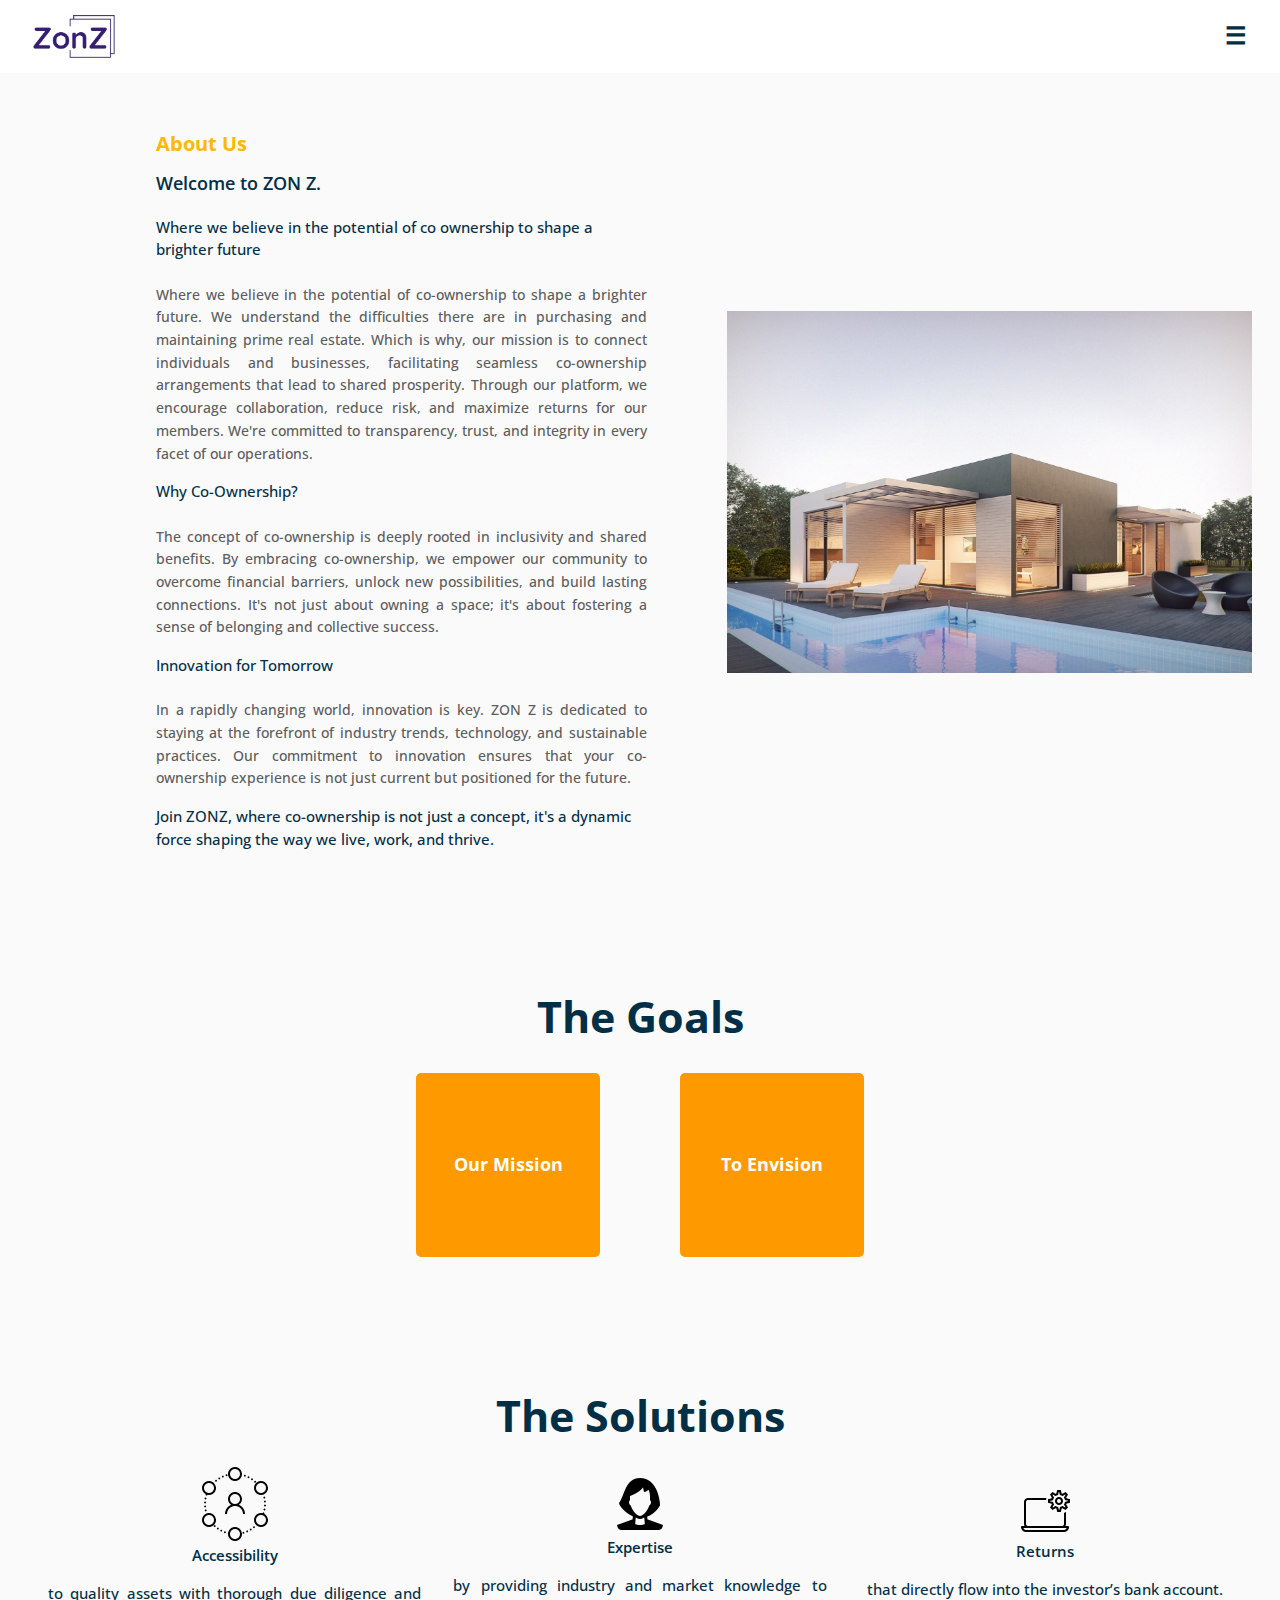
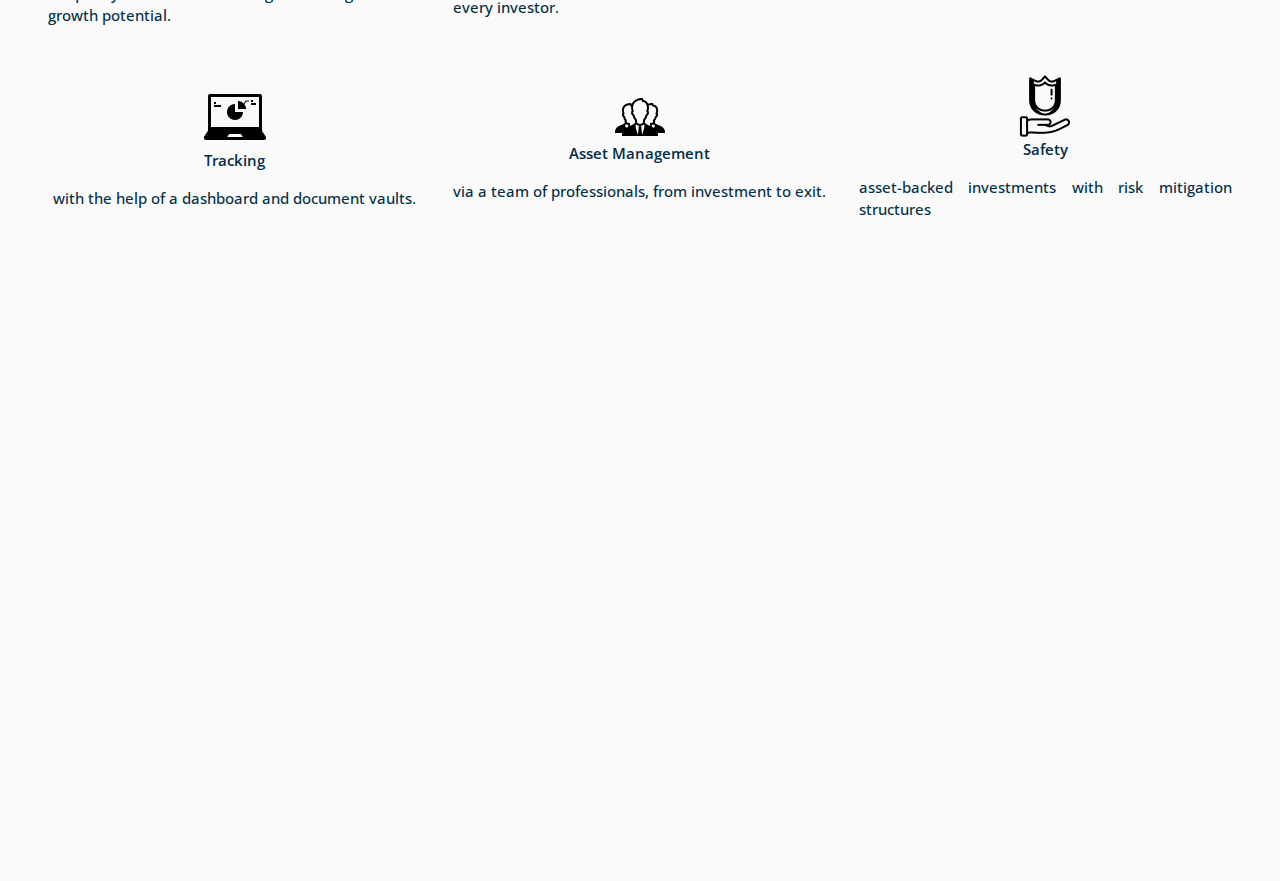
==== about.html @ 402e8672 "responsiveness of flip box  & solution done" ====
<!doctype html>
<html lang="en">

<head>
  <meta charset="UTF-8" />
  <meta name="viewport" content="width=device-width, initial-scale=1.0" />
  <title>Zonz</title>
  <link rel="preconnect" href="https://fonts.googleapis.com">
  <link rel="preconnect" href="https://fonts.gstatic.com" crossorigin>
  <link href="https://fonts.googleapis.com/css2?family=Open+Sans:wght@500;700&display=swap" rel="stylesheet">
  <link rel="stylesheet" href="node_modules/@glidejs/glide/dist/css/glide.core.min.css">
  <!-- <link rel="stylesheet" href="scss/style.scss"> -->
  <link rel="stylesheet" href="styles.css">
</head>

<body style="background-color: #fafafa;">
    <header id="site-header">
        <div class="columns" style="display: flex; justify-content: space-between;">
          <a href="index.html" class="logo-link">
            <img src="public/images/zonc_logo.png" class="logo-img" alt="logo" height="100">
          </a>
    
          <!-- Hamburger button -->
          <label for="nav-toggle" id="nav-toggle-label" style="text-align: end;margin-left: auto;"></label>
          <input type="checkbox" id="nav-toggle">
    
          <!-- Navigation menu -->
          <nav id="main-nav" style="margin: 0;" class="closed">
            <div class="width:100%">
              <ul>
                <li><a href="index.html">Home</a></li>
                <!-- <li><a href="#features">Why ZON Z</a></li> -->
                <li><a href="about.html">About Us</a></li>
                <!-- <li><a href="#process">Process</a></li> -->
                <li><a href="blog.html">Blogs</a></li>
                <!-- <li><a href="#faqs">FAQs</a></li> -->
                <li>
                    <a href="contact.html">
                    <button>
                      Contact Us
                    </button>
                  </a>
                </li>
              </ul>
            </div>
          </nav>
        </div>
      </header>

      <section>
      <div class="aboutpage_container">
        <div class="about_column about_column-left">
          <h6 class="about-heading">About Us</h6>
          <h2 class="about_subheading">Welcome to ZON Z.</h2>
          <h6>Where we believe in the potential of co ownership to shape a brighter future</h6><br />
          <p class="speciality">Where we believe in the potential of co-ownership to shape a brighter future. We
            understand the difficulties there are in purchasing and maintaining prime real estate. Which is why, our
            mission is to connect individuals and businesses, facilitating seamless co-ownership arrangements that
            lead to shared prosperity. Through our platform, we encourage collaboration, reduce risk, and maximize
            returns for our members. We're committed to transparency, trust, and integrity in every facet of our
            operations.</p>
            <h6>Why Co-Ownership?</h6><br />
          <p class="speciality">The concept of co-ownership is deeply rooted in inclusivity and shared benefits. 
            By embracing co-ownership, we empower our community to overcome financial barriers, unlock new possibilities,
             and build lasting connections. It's not just about owning a space; it's about fostering a sense of belonging 
             and collective success.</p>
            <h6>Innovation for Tomorrow</h6><br />
          <p class="speciality">In a rapidly changing world, innovation is key. ZON Z is dedicated to staying at the forefront 
            of industry trends, technology, and sustainable practices. Our commitment to innovation ensures that your co-ownership 
            experience is not just current but positioned for the future.</p>

          <h6>Join ZONZ, where co-ownership is not just a concept,
             it's a dynamic force shaping the way we live, work, and thrive.<h6>
          
        </div>
        <div class="about_column about_column-right about_section-image">
          <img src="public/images/about_img.png" loading="lazy" alt="why choose us">
        </div>
      </div>

      <section class="aboutflipbox">
        <h1 style="text-align: center;"> The Goals </h1>
        <div class="flipboxes">
          <div class="box" >
            <div class="box-content">
              <div class="box-front">
                <h6>Our Mission</h6>
              </div>
              <div class="box-back">
                <img src="/public/images/mission.png">
                <p style="color: white;"> Is to make co-ownership available to everyone.</p>
              </div>
            </div>
          </div>
          <div class="box">
            <div class="box-content">
              <div class="box-front">
                <h6> To Envision</h6>
              </div>
              <div class="box-back">
                <img src="/public/images/vision.png">
                <p style="color: white;">A future of shared prosperity through co-ownership.</p>
              </div>
            </div>
          </div>
        </div>
      </section>

    </section>
      
    <!-- <section class="flexsection" >
      <h1 style="text-align: center;">The Goals</h1>
        <div style="display: flex; justify-content: center; align-items: center">

            <div class="flip-box" style="flex: 1; margin-right: 2rem; justify-content: center; align-items: center">
              <div class="flip-box-inner">
                  <div class="flip-box-front">
                      Our Mission
                  </div>
                  <div class="flip-box-back">
                    <img src="/public/images/mission.png">
                      Is to make co-ownership available to everyone.
                  </div>
              </div>
          </div>

          <div class="flip-box" style="flex: 1;margin-left: 2rem;">
            <div class="flip-box-inner">
                <div class="flip-box-front">
                    To Envision
                </div>
                <div class="flip-box-back">
                  <img src="/public/images/vision.png">
                  A future of shared prosperity through co-ownership.
                </div>
            </div>
          </div>
      </div>
    </section> -->
    <!-- <section class="aboutflipbox">
      <h1 style="text-align: center;"> The Goals </h1>
      <div class="flipboxes">
        <div class="box" style="margin-right: 2rem;">
          <div class="box-content">
            <div class="box-front">
              <h6>Our Mission</h6>
            </div>
            <div class="box-back">
              <img src="/public/images/mission.png">
              <p style="color: white;"> Is to make co-ownership available to everyone.</p>
            </div>
          </div>
        </div>
        <div class="box" style="margin-left: 2rem;">
          <div class="box-content">
            <div class="box-front">
              <h6> To Envision</h6>
            </div>
            <div class="box-back">
              <img src="/public/images/vision.png">
              <p style="color: white;">A future of shared prosperity through co-ownership.</p>
            </div>
          </div>
        </div>
      </div>
    </section> -->
    
      <section class="aboutgrid">
        <h1>The Solutions</h1>
        <div class="aboutgridcontainer">
            <div class="aboutgridblock">
                <img src="/public/images/Accessibility.png" class="image-item">
                <p style="font-weight: 600; ">Accessibility</p>
                <p>to quality assets with thorough due diligence and growth potential.</p>
            </div>
            <div class="aboutgridblock">
                <img src="/public/images/Expertise.png" class="image-item">
                <p style="font-weight: 600; ">Expertise</p>
                <p>by providing industry and market knowledge to every investor.</p>
            </div>
            <div class="aboutgridblock">
                <img src="/public/images/Returns.png" class="image-item">
                <p style="font-weight: 600;">Returns</p>
                <p>that directly flow into the investor’s bank account.</p>
            </div>
        </div>
    
        <div class="aboutgridcontainer">
            <div class="aboutgridblock">
                <img src="/public/images/Tracking.png" class="image-item">
                <p style="font-weight: 600;">Tracking</p>
                <p>with the help of a dashboard and document vaults.</p>
            </div>
            <div class="aboutgridblock">
                <img src="/public/images/Asset Management.png" class="image-item">
                <p style="font-weight: 600; ">Asset Management</p>
                <p>via a team of professionals, from investment to exit.</p>
            </div>
            <div class="aboutgridblock">
                <img src="/public/images/Safety.png" class="image-item">
                <p style="font-weight: 600; ">Safety</p>
                <p>asset-backed investments with risk mitigation structures</p>
            </div>
        </div>
    </section>

    <!-- <section class="flexsection" >
      <div class="flex_container"style="display: flex;">
    
        <div class="flip-box" style="flex: 1;">
          <div class="flip-box-inner">
            <div class="flip-box-front" style="font-weight: bold;"> 
              <h1 style="text-align: center; color: white;">Our Mission</h1>
            </div>
            <div class="flip-box-back" style="padding: 1rem;  margin-top: 0.5rem;"> 
              <img src="/public/images/mission.png" style="max-width: 100%; height: auto; margin-bottom: 0.5rem;"> 
             <p style="font-size: medium; font-weight: bold; color: white;"> Is to make co-ownership available to everyone.</p>
            </div>
          </div>
        </div>
    
        <div class="flip-box" style="flex: 1; ">
          <div class="flip-box-inner">
            <div class="flip-box-front" style="font-weight: bold;"> 
              <h1 style="text-align: center;color: white;">To Envision</h1>
            </div>
            <div class="flip-box-back" style="padding: 1rem; margin-top: 0.5rem;"> 
              <img src="/public/images/vision.png" style="max-width: 100%; height: auto; margin-bottom: 0.5rem;">
              <p style="font-size: medium; font-weight: bold;color: white;">A future of shared prosperity through co-ownership.</p>
            </div>
          </div>
        </div>
      </div>
    </section>
  -->
    
    
  
      <footer style="padding-top:15rem;" class="footersection">
        <div class="container">
          <div class="row">
            <div class="" style="display: flex;flex-direction: column;align-items: center; margin-bottom: 2rem;">
              <img src="public/images/logo_footer.png" loading="lazy" height="40" alt="linkedin-icon">
              <p style="text-align: center;font-size: medium;" class="copyright ">We share thoughts on design, tools, and
                productivity. If you don't want to
                miss them, subscribe to our newsletter on Substack.</p>
            </div>
            <div style="width: 100%;text-align: -webkit-center;">
              <button class="follow_substack">
                <img src="public/images/substack.svg.png" loading="lazy" height="20" alt="linkedin-icon"
                  style="margin-right: 1rem;">
                Follow on Substack
              </button>
            </div>
    
            <div class="col item social">
              <nav class="social-icons">
                <ul>
                  <li>
                    <a href="#">
                      <img src="public/images/Link.png" loading="lazy" height="32" alt="linkedin-icon">
                    </a>
                  </li>
                  <li>
                    <a href="#">
                      <img src="public/images/instagram.png" loading="lazy" height="32" alt="facebook-icon">
                    </a>
                  </li>
                  <li>
                    <a href="#">
                      <img src="public/images/linkedin.png" loading="lazy" height="32" alt="instagram-icon">
                    </a>
                  </li>
                  <li>
                    <a href="#">
                      <img src="public/images/facebook.png" loading="lazy" height="32" alt="instagram-icon">
                    </a>
                  </li>
                </ul>
              </nav>
            </div>
            <div class="container">
              <ul class="foote_bottom_ul_amrc">
                <li><a href="index.html">Home</a></li>
                <!-- <li><a href="index.html">Why ZONZ</a></li> -->
                <li><a href="about.html">About Us</a></li>
                <!-- <li><a href="index.html">Process</a></li> -->
                <li><a href="blog.html">Blogs</a></li>
                <!-- <li><a href="index.html">FAQs</a></li> -->
                <li><a href="contact.html">Contact Us</a></li>
              </ul>
            </div>
          </div>
          <p class="copyright">© 2022 – 2023 Anron. Built with <span class="text-center"
              style="color: white;font-weight: bold;"> ZonZ.</span> All rights reserved.</p>
        </div>
      </footer>
      <script>

        document.addEventListener('DOMContentLoaded', function () {
            const aboutpageContainer = document.querySelector('.aboutpage_container');
            aboutpageContainer.classList.add('show');
        });

        // <----for flip boxes---->
    //       document.addEventListener('DOMContentLoaded', function () {
    //         const aboutpageContainer = document.querySelector('.aboutpage_container');
    //         aboutpageContainer.classList.add('show');

    //         const flexsection = document.querySelector('.flexsection');

    //         window.addEventListener('scroll', function () {
    //           if (isElementInViewport(flexsection) && !flexsection.classList.contains('animate')) {
    //             flexsection.classList.add('animate');
    //           }
    //         });

    //         function isElementInViewport(element) {
    //           const rect = element.getBoundingClientRect();
    //           return rect.top <= window.innerHeight / 2;
    //         }
    //       });

    //       // <-----for footer------>
    //         const footersection = document.querySelector('.footersection');
    //   window.addEventListener('scroll', function () {
    //     if (isElementInViewport(footersection) && !footersection.classList.contains('animate')) {
    //       footersection.classList.add('animate');
    //     }
    //   });

    //   function isElementInViewport(element) {
    //     const rect = element.getBoundingClientRect();
    //     return rect.top <= window.innerHeight / 2;
    //   }
    // });


  //   document.addEventListener('DOMContentLoaded', function () {
  //   const aboutpageContainer = document.querySelector('.aboutpage_container');
  //   aboutpageContainer.classList.add('show');

  //   const flexsection = document.querySelector('.flexsection');
  //   const footerSection = document.querySelector('.footersection');

  //   window.addEventListener('scroll', function () {
  //     if (isElementInViewport(flexsection) && !flexsection.classList.contains('animate')) {
  //       flexsection.classList.add('animate');
  //     }

  //     if (isElementInViewport(footerSection) && !footerSection.classList.contains('animate')) {
  //       footerSection.classList.add('animate');
  //     }
  //   });

  //   function isElementInViewport(element) {
  //     const rect = element.getBoundingClientRect();
  //     return rect.top <= window.innerHeight / 2;
  //   }
  // });

  document.addEventListener('DOMContentLoaded', function () {
  const footerSection = document.querySelector('.footersection');

  if (footerSection) {
    footerSection.classList.add('show');

    window.addEventListener('scroll', function () {
      if (isElementInViewport(footerSection) && !footerSection.classList.contains('animate')) {
        footerSection.classList.add('animate');
      }
    });

    function isElementInViewport(element) {
      const rect = element.getBoundingClientRect();
      return rect.top <= window.innerHeight / 2;
    }
  }
});

      </script>
    </body>
  </html>
---- styles.css ----
@charset "UTF-8";

:root {
  --clr-primary: hsl(192, 70%, 43%);
  --clr-secondary: hsl(200, 95%, 14%);
  --clr-neutral: hsl(0, 0%, 80%);
  --clr-white: hsl(0, 100%, 100%);
  --clr-black: hsl(0, 100%, 0%);
  --clr-text: var(--clr-secondary);
  --clr-success: hsl(138, 76%, 30%);
  --clr-warning: hsl(43, 100%, 51%);
  --clr-whatsapp: hsl(122, 100%, 30%);
  --box-shadow-base: 0px 0px 13px -6px rgba(0, 0, 0, 0.5);
  --box-shadow-card: 0 4px 12px rgba(0, 0, 0, .08);
  --ff-base: "Open Sans", sans-serif;
  --ff-heading: var(--ff-base);
  --fs-300: clamp(0.83rem, 0.80rem + 0.17vw, 1.00rem);
  --fs-400: clamp(1.00rem, 0.95rem + 0.25vw, 1.25rem);
  --fs-500: clamp(1.20rem, 1.13rem + 0.36vw, 1.56rem);
  --fs-600: clamp(1.44rem, 1.34rem + 0.51vw, 1.95rem);
  --fs-700: clamp(1.73rem, 1.59rem + 0.71vw, 2.44rem);
  --fs-800: clamp(2.07rem, 1.88rem + 0.98vw, 3.05rem);
  --fs-900: clamp(2.49rem, 2.22rem + 1.33vw, 3.82rem);
  --max-container-width: 80rem;
  --max-paragraph-width: 70rem;
  --max-form-width: 60rem;
  --header-height: clamp(60px, 60px + 1vw, 90px);
  --spacing-base: var(--fs-300);
  --padding-base: var(--spacing-base);
  --margin-base: var(--spacing-base);
  --border-radius-base: 5px;
  --header-logoheight: clamp(30px, 30px + 1vw, 90px);
}

/* Use border box for all elements */
*,
*::before,
*::after {
  box-sizing: border-box;
}

/* Remove all margins and padding */
* {
  margin: 0;
  padding: 0;
  font: inherit;
}

/* Set scroll behaviour to smooth */
html {
  scroll-behavior: smooth;
}

/* Set a minimal body height */
body {
  min-height: 100vh;
  min-height: 100dvh;
  scroll-behavior: smooth;
  text-rendering: optimizeSpeed;
}

/* Set all images and pictures and video and make them block */
img,
picture,
svg,
video {
  display: block;
  max-width: 100%;
}

nav>ul,
nav>ol {
  list-style-type: none;
}

a[role=button] {
  text-decoration: none;
}

textarea {
  resize: vertical;
}

button:not(:disabled),
input[type=button]:not(:disabled),
input[type=submit]:not(:disabled),
input[type=reset]:not(:disabled),
*[role=button] {
  cursor: pointer;
}

input[type=checkbox]:not(:disabled) {
  width: 15px;
  height: 15px;
}

/* Reduce animation for who set such setting in their browsers */
@media (prefers-reduced-motion: reduce) {
  * {
    animation-duration: 0.01ms !important;
    animation-iteration-count: 1 !important;
    transition-duration: 0.01ms !important;
    scroll-behavior: auto !important;
  }
}

.columns {
  display: flex;
  flex-direction: column;
  flex-wrap: wrap;
  justify-content: flex-start;
  align-items: center;
  margin-inline: auto;
  max-width: var(--max-container-width);
  text-align: left;
}

.bold-list-item {
  font-weight: bold;
}

.form_terms {
  width: 100% !important;
  max-width: 100% !important;
  /* font-size: 14px; */
}

.section-content {
  max-width: 80rem;
}

@media (min-width: 20rem) {
  .columns {
    flex-direction: row;
    justify-content: center;
  }

}

@media (min-width: 40rem) {
  .columns {
    padding-inline: var(--fs-400);
  }

}

section {
  padding: var(--fs-400);
  margin-top: var(--margin-base);
}

@media (min-width: 60rem) {
  section {
    padding-inline: var(--fs-600);
    padding-block: var(--fs-700);
  }

}

.one-two-thirds>*,
.one-three-fourths>*,
.two-one-thirds>*,
.equal-widths>* {
  flex-basis: 100%;
}

@media (min-width: 40rem) {
  .equal-widths>* {
    flex-grow: 1;
    flex-shrink: 1;
    flex-basis: 0;
  }
}



@media (min-width: 40rem) {
  .one-three-fourths>* {
    flex-basis: 25%;
  }

  .one-three-fourths>*+* {
    flex-basis: 75%;
  }

  .two-one-thirds>* {
    flex-basis: 66.6666666667%;
  }

  .two-one-thirds>*+* {
    flex-basis: 33.3333333333%;
  }

  .one-two-thirds>* {
    flex-basis: 33.3333333333%;
  }

  .one-two-thirds>*+* {
    flex-basis: 66.6666666667%;
  }
}

.grid-span-col-2 {
  grid-column: span 1;
}

@media (min-width: 40rem) {
  .grid-span-col-2 {
    grid-column: span 2;
  }
}

@media (min-width: 60rem) {
  .fullheight-section {
    min-height: 100vh;
    display: flex;
    justify-content: center;
    align-items: center;
    flex-direction: column;
  }
}

body {
  -webkit-font-smoothing: antialiased;
  -moz-osx-font-smoothing: grayscale;
  text-rendering: optimizeLegibility;
  font-size: var(--fs-300);
  line-height: var(--fs-500);
  font-family: var(--ff-base);
  color: var(--clr-text);
  letter-spacing: var(--ls-font-base);
  font-weight: 500;
}

@media (min-width: 40rem) {
  body {
    font-weight: 500;
  }
}

p,
h2 {
  margin-bottom: var(--margin-base);
}

h1 {
  font-size: var(--fs-800);
  line-height: calc(1.9 * var(--fs-700));
  font-weight: 700;
  margin-block: var(--margin-base);
}

h2 {
  font-size: var(--fs-600);
  line-height: var(--fs-700);
  font-weight: 600;
  letter-spacing: calc(2 * var(--ls-font-base));
}

p {
  max-width: var(--max-paragraph-width);
  text-align: justify;
  margin-inline: auto;
}

.small {
  font-size: calc(0.92 * var(--fs-300));
  text-align: justify;
  font-weight: 500;
}

form {
  display: grid;
  max-width: var(--max-form-width);
  margin-block: var(--margin-base);
  gap: var(--spacing-base);
}

@media (min-width: 60rem) {
  form {
    grid-template-columns: repeat(2, 1fr);
  }
}

label {
  font-size: var(--fs-300);
  font-weight: 600;
}

.form-group {
  display: grid;
}

input,
textarea {
  appearance: none;
  /* font-size: var(--fs-300); */
  /* font-weight: 600; */
  /* border: 2px solid var(--clr-neutral); */
  border: 1px solid var(--clr-neutral);
  padding: calc(0.5 * var(--padding-base));
  border-radius: var(--border-radius-base);
  width: 100%;
  color: var(--clr-text);
  font-size: 0.7rem;
}

input:focus,
textarea:focus {
  border: 2px solid var(--clr-primary);
  outline: 0;
}

header {
  position: fixed;
  width: 100%;
  /* background: var(--clr-secondary); */
  background: var(--clr-white);
  top: 0;
  box-shadow: var(--header-box-shadow);
  z-index: 2;
  padding: var(--padding-base);
}

.logo-img {
  /* max-height: var(--header-height); */
  max-height: var(--header-logoheight);
}

#nav-toggle {
  display: none;
}

#main-nav {
  margin-left: auto;
}

#main-nav ul {
  display: flex;
  align-items: center;
    height: 100%;
  }

#main-nav ul a {
  text-decoration: none;
  -ms-user-select: none;
  user-select: none;
  padding: var(--padding-base);
  border-radius: var(--border-radius-base);
  font-size: var(--fs-300);
  /* font-weight: 600; */
  font-weight: 500;
  /* color: var(--clr-white); */
  color: var(--clr-black);
}

#main-nav ul a button {
  text-decoration: none;
  -ms-user-select: none;
  user-select: none;
  padding: var(--padding-base);
  border-radius: var(--border-radius-base);
  font-size: var(--fs-300);
  /* font-weight: 600; */
  font-weight: 500;
  color: var(--clr-white);
  /* background: var(--clr-warning); */
  border: 1px solid var(--clr-warning);
  background-color: #FF9900;
}

.speciality {
  color: var(--clr-gray);
}

.about-heading {
  color: var(--clr-warning);
}

#main-nav ul a button:hover {
  text-decoration: none;
  -ms-user-select: none;
  user-select: none;
  padding: var(--padding-base);
  border-radius: var(--border-radius-base);
  font-size: var(--fs-300);
  /* font-weight: 600; */
  font-weight: 500;
  color: var(--clr-warning);
  background: var(--clr-white);
  border: 1px solid var(--clr-warning);
}

#main-nav ul a:hover {
  background: var(--clr-white);
  color: var(--clr-primary);
}

.readmore{
  text-decoration: none;
  -ms-user-select: none;
  user-select: none;
  padding: var(--padding-base);
  border-radius: var(--border-radius-base);
  font-size: var(--fs-300);
  /* font-weight: 600; */
  font-weight: 500;
  color: var(--clr-white);
  /* background: var(--clr-warning); */
  border: 1px solid var(--clr-warning);
  background-color: #FF9900;
}

.readmore:hover{
  text-decoration: none;
  -ms-user-select: none;
  user-select: none;
  padding: var(--padding-base);
  border-radius: var(--border-radius-base);
  font-size: var(--fs-300);
  /* font-weight: 600; */
  font-weight: 500;
  color: var(--clr-warning);
  background: var(--clr-white);
  border: 1px solid var(--clr-warning);
}
.closed{
  display: block;
}

@media (max-width: 60rem) {
  #nav-toggle {
    display: block;
    margin-left: auto;
    border: 0;
    background: none;
    padding: var(--padding-base);
  }

  #main-nav {
    display: none;
    transition: 0.5s display ease-out;
  }

  #main-nav ul {
    position: absolute;
    top: var(--header-height);
    /* left: 0; */
    flex-flow: column wrap;
    /* width: 100%; */
    width: 50%;
    height: auto;
    box-shadow: var(--header-box-shadow);
    background: var(--clr-white);
    right: 0;
  }

  #main-nav ul a {
    /* width: 100vw; */
    width: 50vw;
    display: block;
    border-radius: 0;
    color: var(--clr-secondary);
  }

  #main-nav.toggle-show {
    display: block;
  }

  .menu-icon {
    width: 32px;
    height: 32px;
  }

  .menu-icon-hamburger {
    display: block;
  }

  .menu-icon-xmark {
    display: none;
  }

  #main-nav.toggle-show+#nav-toggle .menu-icon-hamburger {
    display: none;
  }

  #main-nav.toggle-show+#nav-toggle .menu-icon-xmark {
    display: block;
  }
}

.btn-prev,
.btn-next,
.btn-primary {
  display: inline-block;
  cursor: pointer;
  appearance: none;
  text-decoration: none;
  -ms-user-select: none;
  user-select: none;
  font-weight: 900;
  border: 0;
  border-radius: var(--border-radius-base);
  padding: calc(1 * var(--padding-base)) calc(2 * var(--padding-base));
  margin-top: var(--margin-base);
  color: var(--clr-secondary);
  text-transform: uppercase;
  font-size: var(--fs-300);
}

.btn-primary {
  background: var(--clr-warning);
  box-shadow: var(--box-shadow-base);
}

.btn-primary:hover {
  background: var(--clr-secondary);
  color: var(--clr-warning);
}

.btn-prev,
.btn-next {
  margin: 0;
  padding: 0;
  background: var(--clr-primary);
  color: var(--clr-white);
}

.notification-warning,
.notification-success {
  position: fixed;
  display: none;
  top: calc(var(--header-height) + var(--margin-base));
  right: var(--margin-base);
  max-width: var(--max-container-width);
  padding: var(--padding-base);
  border-radius: var(--border-radius-base);
  text-align: center;
  transition: display 0.5s cubic-bezier(0.175, 0.885, 0.32, 1.275);
  z-index: 3;
}

.notification-success {
  background: var(--clr-success);
  color: var(--clr-white);
}

.notification-warning {
  background: var(--clr-warning);
  color: var(--clr-text);
}

.margin-inline-auto {
  margin-inline: auto;
}

.full-width {
  width: 100%;
}

.justify-content-center {
  justify-content: center;
}

.m-0 {
  margin: 0;
}

.show {
  display: unset;
}

.hide {
  display: none;
}

.text-center {
  text-align: center;
}

.logo-link {
  text-decoration: none;
}

.logo-title {
  font-size: var(--fs-700);
  color: #fff;
  border: 0;
  outline: 0;
  padding: var(--padding-base);
  padding-top: calc(2 * var(--padding-base));
}

#example1 {
  background: url("public/images/bg_img.png") no-repeat center fixed;
  background-size: cover;
  color: #fff;
  height: 700px;
}

#example2 {
  background: url("public/images/blog_bg.png") no-repeat center fixed;
  background-size: cover;
  color: #fff;
  height: 450px;
  filter: blur(8px); /* Initial blur value, adjust as needed */
  transition: filter 0.5s ease-in-out;
}

#example2.visible {
  filter: blur(0);
}

#blogs1{
  background: url("public/images/blog_1.png") no-repeat center fixed;
  background-size: cover;
  color: #fff;
  height: 600px;
  opacity: 0;
  transition: opacity 0.5s ease-in-out;
}

#blogs1.loaded {
  opacity: 1;
}

#blogs1.loaded .blog1_heading {
  opacity: 1;
  transform: translateY(-10px);
}

#blogs2{
  background: url("public/images/blog_2.png") no-repeat center fixed;
  background-size: cover;
  color: #fff;
  height: 600px;
  opacity: 0;
  transition: opacity 0.5s ease-in-out;
}

#blogs2.loaded {
  opacity: 1;
}

#blogs2.loaded .blog2_heading {
  opacity: 1;
  transform: translateY(-10px);
}

#blogs3{
  background: url("public/images/blog_3.png") no-repeat center fixed;
  background-size: cover;
  color: #fff;
  height: 600px;
  opacity: 0;
  transition: opacity 0.5s ease-in-out;
}

#blogs3.loaded {
  opacity: 1;
}

#blogs3.loaded .blog3_heading {
  opacity: 1;
  transform: translateY(-10px);
}

#blog_bg {
  background: url("public/images/blog_bg.png") no-repeat center fixed;
  background-size: cover;
  color: #fff;
  height: 420px;
  /* width: 350px; */
}

/* .blog-text {
  text-align: center;
  position: absolute;
  top: 40%;
  left: 50%; */
  /* transform: translate(-50%, -50%);
  color: white;
} */

#example2 .blog-text {
  opacity: 0;
  transition: opacity 0.5s ease-in-out;
}

#example2 .blog-text.visible {
  opacity: 1;
}

.blog_heading {
  font-size: larger;
  margin-top: 2rem;
  color: var(--clr-warning);
}

.subblog_heading {
  font-size: medium;
  text-align: left;
}

/* .section1_heading {
  font-size: 8vh;
  margin-top: 2rem;

}

.subsection1_heading {
  font-size: 4vh;
  text-align: left;
  color: var(--clr-warning);
}

.hero-text {
  text-align: center;
  position: absolute;
  bottom: 50vh;
  left: 50%;
  transform: translate(-50%, -50%);
  bottom: 50%;
  color: white;
} */

/* Common styles for all screen sizes */
.section1_heading {
  /* text-align: center; */
  margin-top: 2rem;
  text-align: left;
}

.section2_heading {
  /* text-align: center; */
  margin-top: 2rem;
  text-align: center;
}

.blog1_heading {
  /* text-align: center; */
  margin-top: 1rem;
  font-size: 4vh;
  opacity: 0;
  transition: opacity 0.5s ease-in-out, transform 0.5s ease-in-out;
}
.blog2_heading{
  margin-top: 1rem;
  font-size: 4vh;
  opacity: 0;
  transition: opacity 0.5s ease-in-out, transform 0.5s ease-in-out;
}

.blog3_heading{
  margin-top: 1rem;
  font-size: 4vh;
  opacity: 0;
  transition: opacity 0.5s ease-in-out, transform 0.5s ease-in-out;
}

.subsection1_heading {
  /* text-align: center; */
  color: var(--clr-warning);
  text-align: left;
}

.hero-text {
  text-align: center;
  position: absolute;
  bottom: 30%;
  color: white;
}

.blog-text {
  text-align: center;
  position: relative;
  bottom: 30%;
  color: white;
}

.blogs-text {
  text-align: left;
  position: absolute;
  bottom: 30%;
  color: white;
  bottom: 40%;
  left: 25%;
  transform: translateX(-50%);
}

/* Mobile styles */
@media (max-width: 768px) {
  
  .section1_heading {
    font-size: 4vh;
  }

  .section2_heading {
    font-size: 4vh;
    margin-top: 1rem;
  }

  .blog1_heading {
     font-size: 4vh;
  }

  .blog2_heading{
    font-size: 4vh;
  }

  .blog3_heading{
    font-size: 4vh;
  }

  .subsection1_heading {
    font-size: 2vh;
  }

  .subsection2_heading{
    font-size: 2vh; 
  }
}

/* Tablet styles */
@media (min-width: 769px) and (max-width: 1024px) {
  .section1_heading {
    font-size: 7vh;
  }

  .section2_heading {
    font-size: 7vh;
    margin-top: -16rem;
  }

  .blog1_heading {
    font-size: 7vh;
  }

  .blog2_heading{
    font-size: 7vh;
  }

  .blog3_heading{
    font-size: 7vh;
  }

  .subsection1_heading {
    font-size: 3.5vh;
  }

  .subsection2_heading{
    font-size: 3.5vh; 
  }
  .hero-text {
    text-align: center;
    position: absolute;
    bottom: 10%;
    color: white;
  }
  .blogs-text {
    text-align: center;
    position: absolute;
    bottom: 10%;
    color: white;
  }
  .blog-text {
    text-align: center;
    position: absolute;
    bottom: 10%;
    color: white;
  }
}

/* Desktop styles */
@media (min-width: 1025px) {
  .section1_heading {
    font-size: 7vh;
    margin-top: 3rem;
  }

  .section2_heading {
    font-size: 7vh;
    margin-top: 0rem;
  }

  .blog1_heading {
    font-size: 7vh;
    margin-top: 3rem;
  }
  
  .blog2_heading{
    font-size: 7vh;
    margin-top: 3rem;
  }

  .blog3_heading{
    font-size: 7vh;
    margin-top: 3rem;
  }

  .subsection1_heading {
    font-size: 3vh;
  }

  .subsection2_heading{
    font-size: 3vh; 
  }
  .hero-text {
    text-align: center;
    position: absolute;
    bottom: 40%;
    color: white;
  }
  .blogs-text {
    text-align: center;
    position: absolute;
    bottom: 40%;
    color: white;
  }
  .blog-text {
    text-align: center;
    position: absolute;
    bottom: 40%;
    color: white;
  }
}


/* Media query for mobile responsiveness */
@media (max-width: 40rem) {

  .section2_heading {
    font-size: 7vh;
    margin-top: -5rem;
  }

  /* .subsection1_heading {
    font-size: 2vh;
    text-align: left;
    color: var(--clr-warning);
  }

  .section1_heading {
    font-size:4vh;
    margin-top: 1rem;

  }

  .hero-text {
    text-align: center;
    position: absolute;
    bottom: 30%;
    transform: translate(-5%, -50%);
  } */

  .service-block {
    max-width: 100% !important;
  }

}


#hero {
  margin: 20vh 0 4rem;
}

#hero img {
  border: 1px solid var(--clr-warning);
  padding: 2rem;
  border-width: 8px 8px 0 0;
  border-radius: var(--border-radius-base);
  transition: 0.2s all ease-in;
}

#hero img:hover {
  transform: scale(1.05);
}

.bg-color {
  /* background: #FFF8E7; */
  background-color: #fff;
}

.bg-color h2 {
  margin: 2rem auto;
}

.section-image {
  padding: var(--padding-base);
}

.section-image img {
  width: 100%;
}

@media (min-width: 60rem) {
  .section-image {
    padding-block: 0;
  }
}

.service-title {
  text-align: center;
  font-weight: 600;
}

.service-block {
  padding: var(--padding-base);
  max-width: 300px;
  box-shadow: var(--box-shadow-card);
  margin: 1rem;
  background: var(--clr-white);
  border-radius: var(--border-radius-base);
  transition: 0.25s all ease-in-out;
}

.service-block:hover {
  transform: translateY(-15px);
}

.service-content {
  /* font-size: var(--fs-300); */
  /* text-align: center; */
  /* margin-top: 1rem; */
  text-align: left;
  font-size: small;
}

.service-img {
  /* margin-inline: auto; */
  margin-bottom: var(--margin-base);
  max-height: 150px;
  object-fit: contain;
  width: 70px;
}

.service-img>img {
  object-fit: cover;
}


@media (min-width: 40rem) {
  .service-title {
    min-height: calc(2.5 * var(--fs-400));
  }
}

@media (min-width: 60rem) {
  .service-title {
    min-height: unset;
  }
}

#why-choose-us .section-image img {
  box-shadow: var(--box-shadow-card);
}

.flex {
  display: flex;
}

.items-center {
  align-items: center;
}

.space-x-4>*+* {
  margin-left: 1rem;
}

.w-10 {
  width: 2.5rem;
}

.h-10 {
  height: 2.5rem;
}

.rounded-full {
  border-radius: 9999px;
}

.font-medium {
  font-weight: 500;
}

.dark {
  color: black;
}

.dark .text-white {
  color: white;
}

.text-sm {
  font-size: 0.875rem;
}

.accordion-item {
  margin: 20px 0;
  border: 1px solid #ddd;
  border-radius: 5px;
  
}

.faq_items{
  max-width: 100%;
}

.accordion-block {
  /* width: 350px; */
  box-shadow: var(--box-shadow-base);
  /* margin: 1rem; */
  background: var(--clr-white);
  border-radius: var(--border-radius-base);
  transition: 0.25s transform ease-in;
  width: 50%;
}

.accordion-button {
  /* background-color: #f0f0f0; */
  padding: 20px;
  display: flex;
  justify-content: space-between;
  align-items: start;
  cursor: pointer;
  background-color: #fff;
}

.accordion-toggle {
  font-size: x-large;
  margin-left: 1rem;
}

.accordion-content {
  padding: 20px;
  display: none;
  /* background-color: #e4e4e4; */
  background-color: black;
  color: #fff;
  text-align: left;
}

.speciality_accordion {
  /* color: var(--clr-gray); */
  text-align: center;
  color: #5C5C5C;
  max-width: 30rem;
}

.active {
  display: block;
}

.accordion-title {
  font-weight: bold;
  text-align: left;
}

.accordion_container {
  max-width: var(--max-paragraph-width);
  margin-inline: auto;
  text-align: center;

}

.faq_container{
  display: flex;
  flex-direction: column;
}

.text-gray-500 {
  color: #6b7280;
}

.dark .text-gray-400 {
  color: #9ca3af;
}

.property-title {
  font-size: var(--fs-400);
  font-weight: 600;
}

.property-title_flexible {
  font-size: xx-large;
  font-weight: 600;
}

.property-location {
  font-size: var(--fs-300);
}

.feature-location_flexible {
  font-size: var(--fs-300);
  margin: 2rem 0;
}

.feature-location {
  /* font-size: var(--fs-300); */
  text-align: left;
}

.property-block {
  width: 350px;
  box-shadow: var(--box-shadow-base);
  margin: 1rem;
  background: var(--clr-white);
  border-radius: var(--border-radius-base);
  transition: 0.25s transform ease-in;
}

.property-block:hover {
  transform: translateY(-15px) scale(1.05);
}

.property-content {
  padding: var(--padding-base);
  font-size: calc(0.45 * var(--fs-600));
  margin-top: 1rem;
}

.property-content_flexible {
  padding: 2rem;
  font-size: calc(0.45 * var(--fs-600));
  margin-top: 1rem;
}

.property-price {
  margin-top: 1rem;
  font-weight: 700;
}

.property-price_flexible {
  margin-top: 1rem;
  font-weight: 700;
  padding: var(--padding-base);
}

.feature-content {
  padding: var(--padding-base);
  font-size: calc(0.45 * var(--fs-600));
  margin-top: 1rem;
}

.feature-price {
  margin-top: 1rem;
  font-weight: 700;
}

.property-img {
  margin-inline: auto;
  margin-bottom: var(--margin-base);
  object-fit: contain;
}

.property-img>img {
  object-fit: contain;
}

@media (min-width: 40rem) {
  .property-title {
    min-height: calc(3 * var(--fs-400));
  }

  /* .section-content{
    max-width: 100rem;
  } */
}

@media (min-width: 60rem) {
  .property-title {
    min-height: unset;
  }

  /* .section-content{
    max-width: 100rem;
  } */
}

/* Section: Testimonial */
.glide__arrows {
  position: absolute;
  top: 50%;
  z-index: 1;
  display: flex;
  justify-content: space-between;
  width: 100%;
}

.glide__arrow>img {
  width: 24px;
  height: 24px;
}

.glide__arrow--prev {
  background: transparent;
  color: var(--clr-primary);
}

.glide__arrow--next {
  background: transparent;
  color: var(--clr-primary);
}

.testimonial-block {
  text-align: center;
  background: var(--clr-white);
  padding: var(--padding-base);
  box-shadow: var(--box-shadow-card);
  border-radius: var(--border-radius-base);
  margin-top: var(--margin-base);
}

.testimonial-title {
  font-weight: 900;
  font-size: var(--fs-500);
  margin-block: var(--margin-base);
  line-height: var(--fs-700);
}

.testimonial-quote {
  font-size: var(--fs-400);
  border-radius: var(--border-radius-base);
  padding: var(--padding-base);
  font-weight: 400;
  text-align: justify;
  max-width: 60rem;
  margin-inline: auto;
}

.testimonial-quote::before {
  content: "“";
}

.testimonial-quote::after {
  content: "”";
}

.testimonial-author {
  margin-top: var(--margin-base);
  font-weight: 600;
}

.testimonial-author-designation {
  font-size: var(--fs-300);
  text-align: center;
}

#join-us .columns {
  align-items: center;
}

.honeypot {
  position: absolute;
  left: -9999px;
  top: -9999px;
  z-index: -2;
}

.contact-links {
  margin-top: 1rem;
}

.contact-links a {
  color: var(--clr-primary);
  font-weight: 600;
  text-decoration: none;
}

.social-icons {
  padding-block: var(--padding-base);
}

.social-icons ul {
  display: flex;
  gap: var(--spacing-base);
  justify-content: center;
  align-items: center;
}

.social-icons img {
  background: transparent;
  padding: 0;
  border: 0;
}

#get-in-touch .section-image img {
  max-height: 350px;
  object-fit: cover;
}


footer {
  /* background: var(--clr-secondary); */
  color: var(--clr-white);
  padding: 2rem;
  background: var(--clr-black);
  /* max-width: var(--max-container-width); */
  margin-inline: auto;
  max-width: 100%;
}

.footer-dark {
  /* padding:50px 0; */
  color: #f0f9ff;
  /* background-color:#282d32; */
  background-color: black;
}

.footer-dark h3 {
  margin-top: 0;
  margin-bottom: 12px;
  font-weight: bold;
  font-size: 16px;
}

.footer-dark ul {
  padding: 0;
  list-style: none;
  line-height: 1.6;
  font-size: 14px;
  margin-bottom: 0;
}

.footer-dark ul a {
  color: inherit;
  text-decoration: none;
  opacity: 0.6;
}

footer ul a {
  color: inherit;
  text-decoration: none;
  opacity: 0.6;
}

footer ul a:hover {
  opacity: 0.8;
}

.footer-dark ul a:hover {
  opacity: 0.8;
}

@media (max-width:767px) {
  .footer-dark .item:not(.social) {
    text-align: center;
    padding-bottom: 20px;
  }

}

.footer-dark .item.text {
  margin-bottom: 36px;
}

@media (max-width:767px) {
  .footer-dark .item.text {
    margin-bottom: 0;
  }
}

.footer-dark .item.text p {
  opacity: 0.6;
  margin-bottom: 0;
}

footer .item.text p {
  opacity: 0.6;
  margin-bottom: 0;
}

.footer-dark .item.social {
  text-align: center;
}

@media (max-width:991px) {
  .footer-dark .item.social {
    text-align: center;
    margin-top: 20px;
  }
}

.footer-dark .item.social>a {
  font-size: 20px;
  width: 36px;
  height: 36px;
  line-height: 36px;
  display: inline-block;
  text-align: center;
  border-radius: 50%;
  box-shadow: 0 0 0 1px rgba(255, 255, 255, 0.4);
  margin: 0 8px;
  color: #fff;
  opacity: 0.75;
}

footer .item.social>a {
  font-size: 20px;
  width: 36px;
  height: 36px;
  line-height: 36px;
  display: inline-block;
  text-align: center;
  border-radius: 50%;
  box-shadow: 0 0 0 1px rgba(255, 255, 255, 0.4);
  margin: 0 8px;
  color: #fff;
  opacity: 0.75;
}

.footer-dark .item.social>a:hover {
  opacity: 0.9;
}

.footer-dark .copyright {
  text-align: center;
  padding-top: 24px;
  opacity: 0.3;
  font-size: 13px;
  margin-bottom: 0;
  /* color: #A5ABB6; */
}
footer .copyright {
  text-align: center;
  padding-top: 24px;
  opacity: 0.3;
  font-size: 13px;
  margin-bottom: 0;
  /* color: #A5ABB6; */
}

.follow_substack {
  padding: var(--padding-base);
  border-radius: var(--border-radius-base);
  font-size: var(--fs-300);
  font-weight: 500;
  color: var(--clr-white);
  /* background: var(--clr-warning); */
  border: 1px solid var(--clr-warning);
  display: flex;
  align-items: center;
  justify-content: center;
  background-color: hsl(36, 100%, 50%);
}

/* .follow_substack:hover {
  padding: var(--padding-base);
  border-radius: var(--border-radius-base);
  font-size: var(--fs-300);
  font-weight: 500;
  color: var(--clr-warning);
  background: var(--clr-white);
  border: 1px solid var(--clr-warning);
} */

/*# sourceMappingURL=styles.css.map */

/*footer*/
.col_white_amrc {
  color: #FFF;
}

/* footer { width:100%; background-color:#263238; min-height:250px; padding:10px 0px 25px 0px ;} */
.pt2 {
  padding-top: 40px;
  margin-bottom: 20px;
}

footer p {
  font-size: 13px;
  color: #CCC;
  padding-bottom: 0px;
  margin-bottom: 8px;
}

.mb10 {
  padding-bottom: 15px;
}

.footer_ul_amrc {
  margin: 0px;
  list-style-type: none;
  font-size: 14px;
  padding: 0px 0px 10px 0px;
}

.footer_ul_amrc li {
  padding: 0px 0px 5px 0px;
}

.footer_ul_amrc li a {
  color: #CCC;
}

.footer_ul_amrc li a:hover {
  color: #fff;
  text-decoration: none;
}

.fleft {
  float: left;
}

.padding-right {
  padding-right: 10px;
}

.footer_ul2_amrc {
  margin: 0px;
  list-style-type: none;
  padding: 0px;
}

.footer_ul2_amrc li p {
  display: table;
}

.footer_ul2_amrc li a:hover {
  text-decoration: none;
}

.footer_ul2_amrc li i {
  margin-top: 5px;
}

.bottom_border {
  border-bottom: 1px solid #323f45;
  padding-bottom: 20px;
}

.foote_bottom_ul_amrc {
  list-style-type: none;
  padding: 0px;
  display: table;
  margin-top: 10px;
  margin-right: auto;
  margin-bottom: 10px;
  margin-left: auto;
}

.foote_bottom_ul_amrc li {
  display: inline;
}

.foote_bottom_ul_amrc li a {
  color: #999;
  margin: 0 12px;
}

.social_footer_ul {
  display: table;
  margin: 15px auto 0 auto;
  list-style-type: none;
}

.social_footer_ul li {
  padding-left: 20px;
  padding-top: 10px;
  float: left;
}

.social_footer_ul li a {
  color: #CCC;
  border: 1px solid #CCC;
  padding: 8px;
  border-radius: 50%;
}

.social_footer_ul li i {
  width: 20px;
  height: 20px;
  text-align: center;
}

.about_container {
  max-width: 100rem;
  background-color: #FAFAFA;
  margin: 84px auto;
  /* top:50%; */
  /* padding: 1rem; */
  display: flex;
  justify-content: space-between;
  align-items: center;
}

.aboutpage_container {
  max-width: 100rem;
  background-color: #FAFAFA;
  margin: 84px auto;
  /* top:50%; */
  /* padding: 1rem; */
  display: flex;
  justify-content: space-between;
  align-items: center;
  opacity: 0;
  transform: translateY(20px) scale(0.95); 
  transition: opacity 0.5s ease, transform 1.5s ease;
}

.aboutpage_container.show {
  opacity: 1; 
  transform: translateY(0) scale(1); 
}

.blogspage_container {
  max-width: 100rem;
  background-color: #FAFAFA;
  margin: 84px auto;
  /* top:50%; */
  /* padding: 1rem; */
  display: flex;
  justify-content: space-between;
  align-items: center;
  /* opacity: 0;
  transform: translateY(20px);
  transition: opacity 0.5s ease-out, transform 0.5s ease-out; */
}

.bpage{
  width:60%;
}

/* Column styles */
.about_column {
  width: 100%;
  max-width: var(--max-container-width);
  /* padding: 1rem; */
  /* box-sizing: border-box; */
}

.blogspage_column {
  width: 100%;
  max-width: var(--max-container-width);
  opacity: 0;
  transform: translateY(20px);
    transition: opacity 0.5s ease, transform 1.5s ease;
  }

  .visible {
    opacity: 1;
    transform: translateY(0);}


.about_column-left {
  /* margin-right: 0; */
  max-width: 35rem;
  margin-left: 8rem;
  padding-right: 5rem;
  /* border: 1px solid #ddd;
  box-shadow: 0 4px 8px rgba(0, 0, 0, 0.2); */
  /* padding: 20px; */
  /* background-color: white; */
  transition: transform 0.3s ease-in-out;
}
.blogspage_column-left {
  /* margin-right: 0; */
  max-width: 35rem;
  margin-left: 8rem;
  padding-right: 5rem;
  /* border: 1px solid #ddd;
  box-shadow: 0 4px 8px rgba(0, 0, 0, 0.2); */
  /* padding: 20px; */
  /* background-color: white; */
  transition: transform 0.3s ease-in-out;
}

.about_column-right {
  margin-left: 0;
  max-width: 55rem;
  padding-right: 0;
}

/* Heading styles */
.about-heading {
  font-size: 20px;
  font-weight: bold;
}

.about_subheading {
  font-size: 18px;
  margin-top: 10px;
}

/* Image styles */
.about_section-image img {
  width: 100%;
  max-height: auto;
  display: block;
}

/* Text styles */
.speciality {
  color: #5C5C5C;
  font-size: 14px;
}

/* Media query for mobile responsiveness */
@media (max-width: 40rem) {
  .about_container {
    padding: 0;
    display: flex;
    flex-direction: column;
  }

  .aboutpage_container {
    padding: 0;
    display: flex;
    flex-direction: column;
  }

  .blogspage_container {
    padding: 0;
    display: flex;
    flex-direction: column;
  }

  .blogsgrid-container {
    padding: 0;
  }

  .about_column {
    max-width: 100%;
    padding: 1rem;
    margin: 0;
  }

  .blogspage_column {
    max-width: 100%;
    padding: 1rem;
    margin: 0;
  }

  .about_column-left,
  .about_column-right,.blogspage_column-left {
    margin: 0;
    padding: 2rem;
  }

  .about-heading {
    font-size: 18px;
  }

  .about_subheading {
    font-size: 16px;
    margin-top: 10px;
  }

  .speciality {
    font-size: 14px;
  }

  .about_section-image img {
    width: 100%;
    max-height: auto;
    display: block;
  }
}

@media (max-width: 60rem) {
  .about_container {
    padding: 0;
    display: flex;
    flex-direction: column;
  }

  .aboutpage_container {
    padding: 0;
    display: flex;
    flex-direction: column;
  }

  .blogspage_container {
    padding: 0;
    display: flex;
    flex-direction: column;
  }

  .blogsgrid-container {
    padding: 0;
  }

  .about_column {
    max-width: 100%;
    padding: 1rem;
    margin: 0;
  }

  .blogspage_column {
    max-width: 100%;
    padding: 1rem;
    margin: 0;
  }

  .about_column-left,
  .about_column-right,.blogspage_column-left {
    margin: 0;
    padding: 2rem;
  }

  .about-heading {
    font-size: 18px;
  }

  .about_subheading {
    font-size: 16px;
    margin-top: 10px;
  }

  .speciality {
    font-size: 14px;
  }

  .about_section-image img {
    width: 100%;
    max-height: auto;
    display: block;
  }
}

/* Container styles */
.process_container {
  max-width: 100rem;
  background-color: #FAFAFA;
  margin: 0 auto;
  /* padding: 1rem; */
  display: flex;
  justify-content: space-between;
  align-items: center;

}

/* Column styles */
.process_column {
  width: 100%;
  /* max-width: 100%; */
  padding: 1rem;
  box-sizing: border-box;
  max-width: 55rem;
}

.process_column-left {
  margin-right: 0;
  max-width: 55rem;
  padding: 0;
}

.process_column-right {
  margin-left: 0;
  max-width: 35rem;
  width: 100%;
  margin-right: 8rem;
  padding-left: 5rem;
}

/* Heading styles */
.about-heading {
  font-size: 20px;
  font-weight: bold;
}

/* Image styles */
.process_section-image img {
  width: 100%;
  max-height: auto;
  display: block;
}

/* Text styles */
.speciality {
  color: #5C5C5C;
  font-size: 14px;
}

/* List item styles */
.bold-list-item {
  font-weight: bold;
  color: #000;
}

/* Media query for mobile responsiveness */
@media (max-width: 40rem) {
  .process_container {
    padding: 0;
    display: flex;
    flex-direction: column;
  }

  .process_column {
    max-width: 100%;
    padding: 1rem;
    margin: 0;
  }

  .process_column-left,
  .process_column-right {
    margin: 0;
  }

  .process_column-right {
    padding: 3rem;
  }

  .about-heading {
    font-size: 18px;
  }

  .speciality,
  .bold-list-item {
    font-size: 14px;
  }

  .process_section-image img {
    width: 100%;
    max-height: auto;
    display: block;
  }
}

@media (max-width: 60rem) {
  .process_container {
    padding: 0;
    display: flex;
    flex-direction: column;
  }

  .process_column {
    max-width: 100%;
    padding: 1rem;
    margin: 0;
  }

  .process_column-left,
  .process_column-right {
    margin: 0;
  }

  .process_column-right {
    padding: 3rem;
  }

  .about-heading {
    font-size: 18px;
  }

  .speciality,
  .bold-list-item {
    font-size: 14px;
  }

  .process_section-image img {
    width: 100%;
    max-height: auto;
    display: block;
  }
}

.form_leftside {
  max-width: 20rem;
}

.forms_fields {
  width: 100%;
  max-width: 60rem;
  margin-left: 5rem
}

@media (max-width: 40rem) {
  .forms_fields {
    margin-left: 0
  }
}

/* #main-nav {
  display: none;
}

#main-nav.opened {
  display: block;
}

#main-nav.closed {
  display: none;
} */

#nav-toggle {
  display: none;
}


#nav-toggle-label {
  display: none;
  cursor: pointer;
}

#nav-toggle:checked+#main-nav {
  display: block;
}

/* #main-nav {
  display: none;

} */

@media (max-width: 40rem) {
  #nav-toggle-label {
    display: block;
  }

  #main-nav {
    display: none;
  }

  #nav-toggle:checked+#main-nav {
    display: block;
  }
}
@media (max-width: 80rem) {
  #nav-toggle-label {
    display: block;
  }

  #main-nav {
    display: none;
  }

  #nav-toggle:checked+#main-nav {
    display: block;
  }
}

#main-nav ul {
  list-style: none;
  padding: 0;
}

#main-nav li {
  text-align: center;
}

#main-nav a {
  display: block;
  padding: 10px;
  text-decoration: none;
  color: #333;
}

#nav-toggle-label:before {
  content: "☰";
  font-size: 24px;
}

.form_container {
  max-width: 60rem;
  background-color: #FAFAFA;
  margin-inline: auto;
  transform: translate(-1%, 35%);
  box-shadow: var(--box-shadow-base);
}

@media (max-width: 40rem) {
  .form_container {
    transform: translate(-1%, 25%);
    padding: 2rem;
    margin: 3rem;
    box-shadow: var(--box-shadow-base);
  }
}

.submit_button {
  background-color: #FF9900;
  color: #fff;
  border: 0;
  width: 100%;
  padding: var(--padding-base);
  /* font-size: x-large; */
  margin-top: 2rem;
  border-radius: 0.5rem;
  font-size: large;
}

.form_title {
  font-size: xx-large;
}

@media (max-width: 40rem) {
  .foote_bottom_ul_amrc li {
    display: flex;
    flex-wrap: wrap;
    margin-bottom: 0.5rem;
  }

  .foote_bottom_ul_amrc {
    margin: 0;
    display: flex;
    flex-wrap: wrap;
  }

}

.blog_container{
  color: black;
  /* margin-bottom: 5rem; */
}

@media (max-width: 40rem) {
  /* .blog_container{
    margin-bottom: 13rem;
  } */
  .form_container {
    margin: 2rem;
  }
  .accordion-block {
    width: 90%;
  }

  .closed {
    display: none;
  }
  .opened {
    display: block;
  }

}

@media screen and (min-width: 1024px) and (max-width: 1920px) {
  /* No changes needed for the default styles on desktop */
  .about_container {
    max-width: none;
  }

  .aboutpage_container {
    max-width: none;
  }
  .blogspage_container {
    max-width: none;
  }
  .blogsgrid-container {
    max-width: none;
  }
  .about_column-left{
    max-width: none;
  }
  .blogspage_column-left{
    max-width: none;
  }
  .process_container{
    max-width: none;
  }
  .process_column-right{
    max-width: none;
  }
}

#carousel-container {
  position: relative;
  top: 70%;
  left: 15.625rem;
  /* right:0; */
  transform: translate(-50%, -50%);
  width: 300px; 
  overflow: hidden;
  z-index: 1;
  /* margin-right:10px ; */
}

.carousel {
  display: flex;
  transition: transform 2s ease-in-out;
}

.carousel-item {
  min-width: 100%;
  box-sizing: border-box;
  padding: 10px; 
  /* align-content: right; */

}

.carousel-item img {
  width: 100%;
  height: auto;

}

@media (max-width: 958px) {
  #carousel-container {
    top: 80px;
  }
}

#blog_button .button{
  text-decoration: none;
  -ms-user-select: none;
  user-select: none;
  padding: var(--padding-base);
  border-radius: var(--border-radius-base);
  font-size: var(--fs-300);
  /* font-weight: 600; */
  font-weight: 500;
  color: var(--clr-white);
  /* background: var(--clr-warning); */
  border: 1px solid var(--clr-warning);
  background-color: #FF9900;
}

/* .suggestionbutton{
  align-items: center;
  text-decoration: none;
  -ms-user-select: none;
  user-select: none;
  padding: var(--padding-base);
  border-radius: var(--border-radius-base);
  font-size: var(--fs-300);
  font-weight: 500;
  color: var(--clr-white);
  border: 1px solid var(--clr-warning);
  background-color: #FF9900;
  display: block;
  margin: 0 auto;
  margin-bottom: 1rem;
} */

.subsection2_heading{
  margin-top:auto;
  opacity: 0; 
  transition: opacity 0.5s ease;
}

.subsection2_heading.show {
  opacity: 1;
}


/* #open-suggestion-box {
  margin-top: 20px auto;
  display: block;
  text-align: center;
  background-color: #3498db; Button background color */
  /* color: #fff; /* Button text color */
  /* padding: 10px 20px;
  border: none;
  border-radius: 5px;
  cursor: pointer;
  transition: background-color 0.3s ease;
} */ 

/* footer {
  margin-top: 20px;
}

.copyright {
  text-align: center;
}

.follow_substack {
  margin-top: 20px;
} */

/* #open-suggestion-box:hover {
  background-color: #2980b9; /* Button background color on hover */

  /* .submitsuggestion {
    display: flex;
    margin-top: 2rem;
  } */
  
  .submit_button_blogs {
    background-color: #FF9900;
    color: #fff;
    border: 0;
    width:auto;
    padding: var(--padding-base);
    border-radius: 0.5rem;
    font-size: large;
    cursor: pointer;
  }

/* flip box */

.box{
  height:200px;
  width:200px;
  padding: 0.5rem;
  margin-bottom: 20px;
  position: relative;
  margin-right: 2rem;
  margin-left: 2rem;
}
.box:hover .box-content{
  transform:rotateY(180deg)
}
.box-content{
  width:100%;
  height:100%;
  transform-style:preserve-3d ;
  transition: transform 0.5s;
  display: flex;
  flex-direction: column;
  justify-content: center;
  align-items: center;
}

.box-front, .box-back{
  position: absolute;
  width:100%;
  height:100%;
  padding:1rem; 
  backface-visibility: hidden;
  justify-content: center;
  align-items: center;
  display: flex;
  flex-direction: column;
  padding: var(--padding-base);
  border-radius: var(--border-radius-base);
}

.box-front h6{
  margin: 0;
  text-align: center;
  color: white;
  font-size: larger;
  font-weight: 700;
}
.box-back img {
  max-width: 100%;
  max-height: 100%;
  padding-top: 2rem;
}

.box-back p {
  color: white;
  text-align: center; 
  padding-bottom: 2rem;
}

.box-front{
  background: #FF9900;
}

.box-back{
  background: #ff9900da;
  transform: rotateY(180deg) ;
}


.flipboxes{
  display: flex;
  /* flex-direction: column; */
  justify-content: center;
  align-items: center;
  text-align: center;
}

/* .flip-box {
  perspective: 1000px;
  width: 150px;
  height: 150px;
  position: absolute;
  margin:  auto;
  transition: transform 0.5s ease;
  animation: fadeInFromBottom 1s ease-out;
  padding:0%; */
  /* margin-right: -70%; */
/* } */

/* .flip-box-inner {
  width: 50%;
  height: 50%;
  transform-style: preserve-3d;
  transition: transform 0.6s;
} */
/* .flip-box-front,
.flip-box-back {
  width: 100%;
  height: 100%;
  position: relative;
  display: flex;
  align-items: center;
  justify-content: center;
  padding: var(--padding-base);
  border-radius: var(--border-radius-base);
  font-size: var(--fs-300);
  font-weight: 500; */
  /* color: var(--clr-white); */
  /* border: 1px solid var(--clr-warning);
  background-color: #FF9900;
  backface-visibility: hidden;
} */
/* .flip-box-front{
  font-weight: bolder;
  font-size: large;
}
.flip-box-back {
  transform: rotateY(180deg);
}
.flip-box:hover .flip-box-inner {
  transform: rotateY(180deg);
} */

/* .flexsection{ */
  /* background-color: #000; */
  /* display: flex;
  flex-direction: column; */
  /* justify-content: center;
  opacity:0; */
  /* margin-top: 50vh; */
/* } */

.flipboxes.animate {
  opacity: 1;
  transition: opacity 1s ease-in-out;
}

@keyframes fadeInFromBottom {
  from {
    opacity: 0;
    transform: translateY(20px) scale(0.9);
  }
  to {
    opacity: 1;
    transform: translateY(0) scale(1);
  }
}

.footersection {
  display: flex;
  flex-direction: column;
  align-items: center;
  opacity: 0;
  transition: opacity 1s ease-in-out;
  position: relative;
}

.footersection.animate {
  opacity: 1;
}

.follow_substack,
.social-icons {
  margin-top: 1rem;
}

.aboutgrid{
  display: flex; 
  width: 100%;
  background: #fafafa;
  flex-direction: column;
  align-items: center;
  padding: 0 1rem;
  perspective: 1000px;
  position: relative;
  transition: transform 0.5s ease;
  animation: fadeInFromBottom 1s ease-out;
  
  /* margin:auto */
}
.aboutgridcontainer{
  display: flex;
  justify-content: space-around;
  padding: 0 1rem;
}
.aboutgridblock{
  /* margin: auto; */
   align-items: center;
   text-align: center;
   justify-content: center; 
   display: flex;
   flex-direction: column;
   width:100%;
   margin-bottom:2rem;
   padding:0 1rem;
   transition: transform 0.5s ease-in-out;
}
.image-item img{
  height:50px;
  width:50px;
  transition: transform 0.3s ease-in-out;
}

.aboutgridblock:hover,
.aboutgridblock:hover img {
  transform: scale(1.1);
}

@media (max-width: 800px) {
  .aboutgrid {
    width: 80%;
    margin: 0 auto; 
    text-align: center;
    align-items: center;
  }
}

.blog {
  text-align: center;
}

.post {
  text-align: center;
  margin-bottom: 20px;
}

.post img {
  display: block;
  margin: auto;
  max-width: 100%;
  max-height: 100%;
}

.post p{
  text-align: center;
    margin: 0;
}

.post h2{
  text-align: center;
    margin: 0;
}

.post a{
  color: #0A7CFF;
    text-decoration: none;
}

.blogsgrid-container {
  display: grid;
  grid-template-columns: repeat(3, 1fr);
  gap: 20px;
  max-width: 1050px; 
  width: 100%;
  box-sizing: border-box;
  margin:auto;
  padding: 0rem;
  opacity: 0;
  transform: translateY(50px);
  will-change: opacity, transform;
  transition: opacity 0.5s ease-in-out, transform 0.5s ease-in-out;
}

.blogsgrid-container.visible {
  opacity: 1;
  transform: translateY(0);
  transition: opacity 0.5s ease-in-out, transform 0.5s ease-in-out;
}

.blogsgrid-item {
  border: 1px solid #ddd;
  box-shadow: 0 4px 8px rgba(0, 0, 0, 0.2);
  padding: 20px;
  background-color: white;
  text-align: center;
  transition: transform 0.3s ease-in-out;
}

.blogsgrid-item:hover {
  transform: scale(1.05);
}

.blogsgrid-item img {
  max-width: 100%;
  height: auto;
  margin-bottom: 10px;
}
.blogsgrid-item h6{
  font-size: larger;
  font-weight: 700;
}
.blogsgrid-item p,
.blogsgrid-item h6 {
  margin: 0;
}

.blogsgrid-item a {
  color: #0A7CFF;
  text-decoration: none;
}

@media (max-width:767px) {
  .blogsgrid-container{
    grid-template-columns: repeat(2, 1fr);
  }
  .aboutgridcontainer{
    flex-direction: column;
  }
}
@media (max-width:450px) {
  .blogsgrid-container{
    grid-template-columns: repeat(1, 1fr);
  }

  .flipboxes{
    flex-direction: column;
    margin-left: 0%;
    margin-right: 0%;
  }
  .box{
    margin-right: 0%;
    margin-left: 0;
  }
  .aboutgridcontainer{
    flex-direction: column;
  }
}
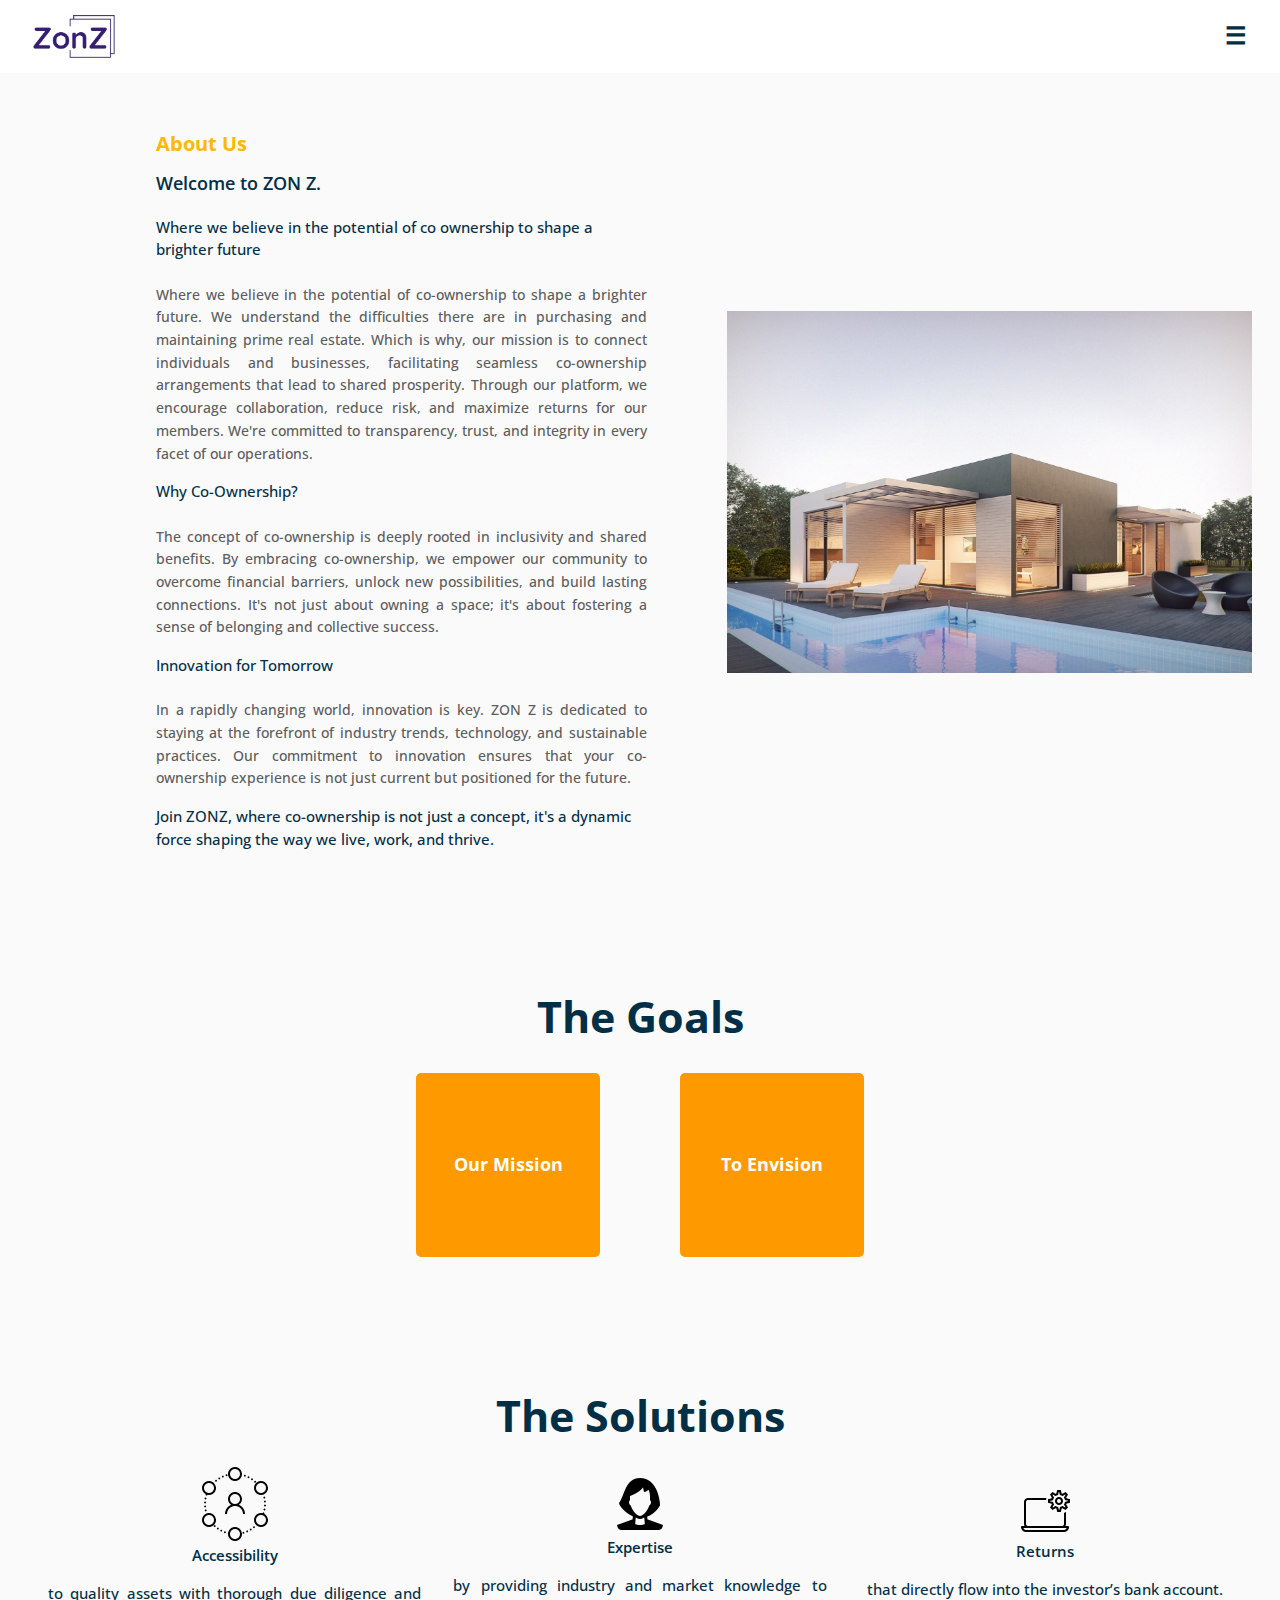
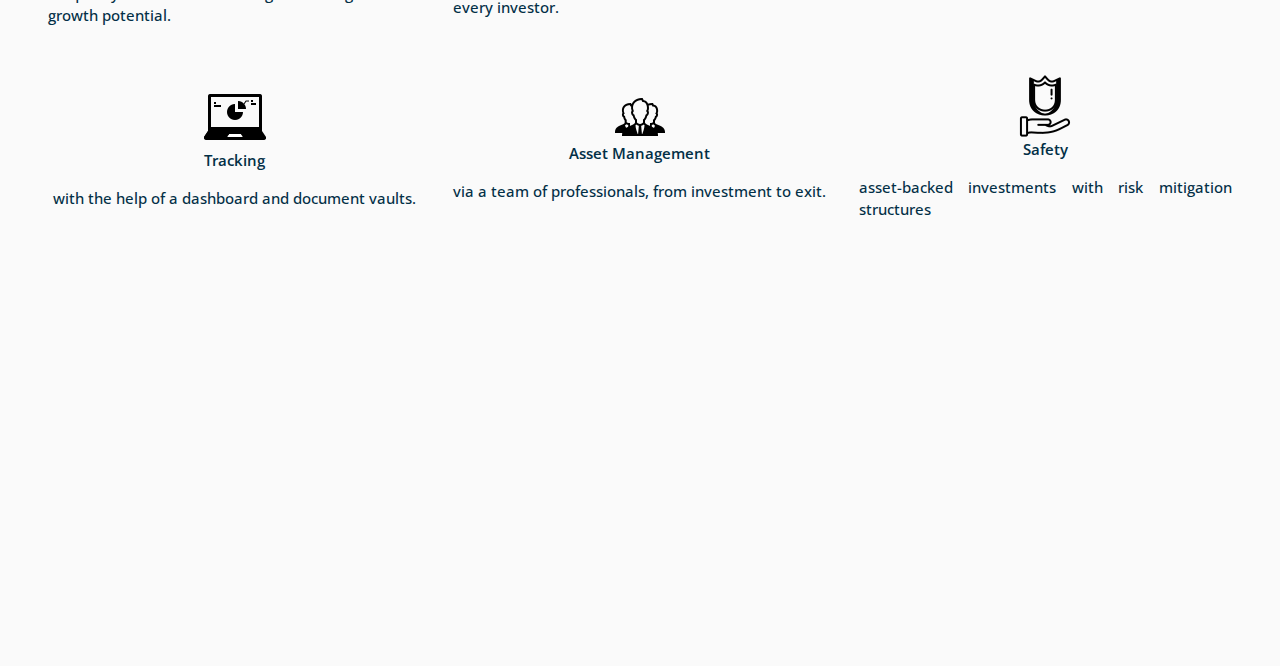
==== commit c8e9cddf: "Change footer padding & follow substack" ====
--- a/about.html
+++ b/about.html
@@ -236,7 +236,7 @@
     
     
   
-      <footer style="padding-top:15rem;" class="footersection">
+      <footer style="padding-top:6rem;" class="footersection">
         <div class="container">
           <div class="row">
             <div class="" style="display: flex;flex-direction: column;align-items: center; margin-bottom: 2rem;">
@@ -245,13 +245,13 @@
                 productivity. If you don't want to
                 miss them, subscribe to our newsletter on Substack.</p>
             </div>
-            <div style="width: 100%;text-align: -webkit-center;">
+            <!-- <div style="width: 100%;text-align: -webkit-center;">
               <button class="follow_substack">
                 <img src="public/images/substack.svg.png" loading="lazy" height="20" alt="linkedin-icon"
                   style="margin-right: 1rem;">
                 Follow on Substack
               </button>
-            </div>
+            </div> -->
     
             <div class="col item social">
               <nav class="social-icons">
--- a/styles.css
+++ b/styles.css
@@ -598,72 +598,6 @@
   height: 700px;
 }
 
-#example2 {
-  background: url("public/images/blog_bg.png") no-repeat center fixed;
-  background-size: cover;
-  color: #fff;
-  height: 450px;
-  filter: blur(8px); /* Initial blur value, adjust as needed */
-  transition: filter 0.5s ease-in-out;
-}
-
-#example2.visible {
-  filter: blur(0);
-}
-
-#blogs1{
-  background: url("public/images/blog_1.png") no-repeat center fixed;
-  background-size: cover;
-  color: #fff;
-  height: 600px;
-  opacity: 0;
-  transition: opacity 0.5s ease-in-out;
-}
-
-#blogs1.loaded {
-  opacity: 1;
-}
-
-#blogs1.loaded .blog1_heading {
-  opacity: 1;
-  transform: translateY(-10px);
-}
-
-#blogs2{
-  background: url("public/images/blog_2.png") no-repeat center fixed;
-  background-size: cover;
-  color: #fff;
-  height: 600px;
-  opacity: 0;
-  transition: opacity 0.5s ease-in-out;
-}
-
-#blogs2.loaded {
-  opacity: 1;
-}
-
-#blogs2.loaded .blog2_heading {
-  opacity: 1;
-  transform: translateY(-10px);
-}
-
-#blogs3{
-  background: url("public/images/blog_3.png") no-repeat center fixed;
-  background-size: cover;
-  color: #fff;
-  height: 600px;
-  opacity: 0;
-  transition: opacity 0.5s ease-in-out;
-}
-
-#blogs3.loaded {
-  opacity: 1;
-}
-
-#blogs3.loaded .blog3_heading {
-  opacity: 1;
-  transform: translateY(-10px);
-}
 
 #blog_bg {
   background: url("public/images/blog_bg.png") no-repeat center fixed;
@@ -682,14 +616,6 @@
   color: white;
 } */
 
-#example2 .blog-text {
-  opacity: 0;
-  transition: opacity 0.5s ease-in-out;
-}
-
-#example2 .blog-text.visible {
-  opacity: 1;
-}
 
 .blog_heading {
   font-size: larger;
@@ -735,26 +661,35 @@
   /* text-align: center; */
   margin-top: 2rem;
   text-align: center;
+  font-size: 7vh;
 }
 
 .blog1_heading {
-  /* text-align: center; */
-  margin-top: 1rem;
-  font-size: 4vh;
+  /* text-align: left; */
+  margin-top: 2rem;
+  font-size: 7vh;
+  margin-left: 10%;
+  text-align: center;
+  padding: 0%;
   opacity: 0;
   transition: opacity 0.5s ease-in-out, transform 0.5s ease-in-out;
 }
+
+
 .blog2_heading{
-  margin-top: 1rem;
-  font-size: 4vh;
+  margin-top: 2rem;
+  font-size: 7vh;
+  text-align: center;
   opacity: 0;
   transition: opacity 0.5s ease-in-out, transform 0.5s ease-in-out;
 }
 
 .blog3_heading{
   margin-top: 1rem;
-  font-size: 4vh;
+  font-size: 7vh;
+  text-align: center;
   opacity: 0;
+  padding: 0;
   transition: opacity 0.5s ease-in-out, transform 0.5s ease-in-out;
 }
 
@@ -769,23 +704,6 @@
   position: absolute;
   bottom: 30%;
   color: white;
-}
-
-.blog-text {
-  text-align: center;
-  position: relative;
-  bottom: 30%;
-  color: white;
-}
-
-.blogs-text {
-  text-align: left;
-  position: absolute;
-  bottom: 30%;
-  color: white;
-  bottom: 40%;
-  left: 25%;
-  transform: translateX(-50%);
 }
 
 /* Mobile styles */
@@ -795,15 +713,6 @@
     font-size: 4vh;
   }
 
-  .section2_heading {
-    font-size: 4vh;
-    margin-top: 1rem;
-  }
-
-  .blog1_heading {
-     font-size: 4vh;
-  }
-
   .blog2_heading{
     font-size: 4vh;
   }
@@ -817,7 +726,7 @@
   }
 
   .subsection2_heading{
-    font-size: 2vh; 
+    font-size: 3.5vh; 
   }
 }
 
@@ -832,16 +741,19 @@
     margin-top: -16rem;
   }
 
-  .blog1_heading {
+  .blog1_heading{
     font-size: 7vh;
+    margin-top: -23rem;
   }
 
   .blog2_heading{
     font-size: 7vh;
+    margin-top: -23rem;
   }
 
   .blog3_heading{
     font-size: 7vh;
+    margin-top: -23rem;
   }
 
   .subsection1_heading {
@@ -857,18 +769,6 @@
     bottom: 10%;
     color: white;
   }
-  .blogs-text {
-    text-align: center;
-    position: absolute;
-    bottom: 10%;
-    color: white;
-  }
-  .blog-text {
-    text-align: center;
-    position: absolute;
-    bottom: 10%;
-    color: white;
-  }
 }
 
 /* Desktop styles */
@@ -877,16 +777,6 @@
     font-size: 7vh;
     margin-top: 3rem;
   }
-
-  .section2_heading {
-    font-size: 7vh;
-    margin-top: 0rem;
-  }
-
-  .blog1_heading {
-    font-size: 7vh;
-    margin-top: 3rem;
-  }
   
   .blog2_heading{
     font-size: 7vh;
@@ -911,28 +801,16 @@
     bottom: 40%;
     color: white;
   }
-  .blogs-text {
-    text-align: center;
-    position: absolute;
-    bottom: 40%;
-    color: white;
-  }
-  .blog-text {
-    text-align: center;
-    position: absolute;
-    bottom: 40%;
-    color: white;
-  }
 }
 
 
 /* Media query for mobile responsiveness */
 @media (max-width: 40rem) {
 
-  .section2_heading {
+  /* .section2_heading {
     font-size: 7vh;
     margin-top: -5rem;
-  }
+  } */
 
   /* .subsection1_heading {
     font-size: 2vh;
@@ -1703,23 +1581,12 @@
   transform: translateY(0) scale(1); 
 }
 
-.blogspage_container {
-  max-width: 100rem;
-  background-color: #FAFAFA;
-  margin: 84px auto;
-  /* top:50%; */
-  /* padding: 1rem; */
-  display: flex;
+.bpage{
+  width:50%;
+  padding: 0;
+  margin: 7rem auto 7rem auto;
   justify-content: space-between;
-  align-items: center;
-  /* opacity: 0;
-  transform: translateY(20px);
-  transition: opacity 0.5s ease-out, transform 0.5s ease-out; */
-}
-
-.bpage{
-  width:60%;
-}
+    }
 
 /* Column styles */
 .about_column {
@@ -1730,17 +1597,15 @@
 }
 
 .blogspage_column {
-  width: 100%;
-  max-width: var(--max-container-width);
   opacity: 0;
   transform: translateY(20px);
-    transition: opacity 0.5s ease, transform 1.5s ease;
+  transition: opacity 0.5s ease, transform 1.5s ease;
   }
 
   .visible {
     opacity: 1;
-    transform: translateY(0);}
-
+    transform: translateY(0);
+  }
 
 .about_column-left {
   /* margin-right: 0; */
@@ -1754,14 +1619,8 @@
   transition: transform 0.3s ease-in-out;
 }
 .blogspage_column-left {
-  /* margin-right: 0; */
-  max-width: 35rem;
-  margin-left: 8rem;
-  padding-right: 5rem;
-  /* border: 1px solid #ddd;
-  box-shadow: 0 4px 8px rgba(0, 0, 0, 0.2); */
-  /* padding: 20px; */
-  /* background-color: white; */
+  max-width: 40rem;
+  margin: auto;
   transition: transform 0.3s ease-in-out;
 }
 
@@ -1809,12 +1668,6 @@
     flex-direction: column;
   }
 
-  .blogspage_container {
-    padding: 0;
-    display: flex;
-    flex-direction: column;
-  }
-
   .blogsgrid-container {
     padding: 0;
   }
@@ -1825,14 +1678,8 @@
     margin: 0;
   }
 
-  .blogspage_column {
-    max-width: 100%;
-    padding: 1rem;
-    margin: 0;
-  }
-
   .about_column-left,
-  .about_column-right,.blogspage_column-left {
+  .about_column-right {
     margin: 0;
     padding: 2rem;
   }
@@ -1870,12 +1717,6 @@
     flex-direction: column;
   }
 
-  .blogspage_container {
-    padding: 0;
-    display: flex;
-    flex-direction: column;
-  }
-
   .blogsgrid-container {
     padding: 0;
   }
@@ -1886,14 +1727,8 @@
     margin: 0;
   }
 
-  .blogspage_column {
-    max-width: 100%;
-    padding: 1rem;
-    margin: 0;
-  }
-
   .about_column-left,
-  .about_column-right,.blogspage_column-left {
+  .about_column-right {
     margin: 0;
     padding: 2rem;
   }
@@ -2232,16 +2067,10 @@
   .aboutpage_container {
     max-width: none;
   }
-  .blogspage_container {
-    max-width: none;
-  }
   .blogsgrid-container {
     max-width: none;
   }
   .about_column-left{
-    max-width: none;
-  }
-  .blogspage_column-left{
     max-width: none;
   }
   .process_container{
@@ -2701,4 +2530,133 @@
   .aboutgridcontainer{
     flex-direction: column;
   }
+}
+
+#example2 {
+  background: url("public/images/blog_bg.png") no-repeat center fixed;
+  background-size: cover;
+  color: #fff;
+  height: 450px;
+  filter: blur(8px);
+  transition: filter 0.5s ease-in-out;
+}
+
+#blogs1{
+  background: url("public/images/blog_1.png") no-repeat center fixed;
+  background-size: cover;
+  color: #fff;
+  height: 600px;
+  padding: 0%;
+  opacity: 0;
+  transition: opacity 0.5s ease-in-out;
+}
+
+#blogs2{
+  background: url("public/images/blog_2.png") no-repeat center fixed;
+  background-size: cover;
+  color: #fff;
+  height: 600px;
+  opacity: 0;
+  transition: opacity 0.5s ease-in-out;
+}
+
+#blogs3{
+  background: url("public/images/blog_3.png") no-repeat center fixed;
+  background-size: cover;
+  color: #fff;
+  height: 600px;
+  opacity: 0;
+  transition: opacity 0.5s ease-in-out;
+}
+
+#example2.visible {
+  filter: blur(0);
+}
+
+#blogs1.loaded {
+  opacity: 1;
+}
+
+#blogs2.loaded {
+  opacity: 1;
+}
+
+#blogs3.loaded {
+  opacity: 1;
+}
+
+#example2 .blog-text {
+  opacity: 0;
+  transition: opacity 0.5s ease-in-out;
+}
+
+#blogs1.loaded .blog1_heading {
+  opacity: 1;
+  transform: translateY(-10px);
+}
+
+#blogs2.loaded .blog2_heading {
+  opacity: 1;
+  transform: translateY(-10px);
+}
+
+#blogs3.loaded .blog3_heading {
+  opacity: 1;
+  transform: translateY(-10px);
+}
+
+
+#example2 .blog-text.visible {
+  opacity: 1;
+}
+
+.blog-text {
+  text-align: center;
+  position: absolute;
+  bottom: 40%;
+  color: white;
+  padding:0;
+  
+}
+
+.blogs-text {
+  text-align: center;
+  position: absolute;
+  color: white;
+  bottom: 40%;
+  padding: 0;
+  white-space: nowrap;
+  text-overflow: ellipsis;
+}
+@media (max-width: 1024px) {
+  .blog-text, .blogs-text {
+      text-align: center;
+      position: absolute;
+      bottom: -12%;
+      color: white;
+    }
+}
+
+@media (max-width: 768px) {
+  .blog-text, .blogs-text {
+      text-align: center;
+      position: absolute;
+      bottom: 40%;
+      color: white;
+    }
+
+    .blog1_heading, .blog2_heading, .blog3_heading{
+    margin-top: -2rem;
+    }
+    .blog2_heading{
+      font-size: 7vh;
+    }
+    .blog3_heading{
+      font-size: 4.8vh;
+      font-weight: bold;
+      padding: 0%;
+    }
+    #blog3{
+    background-size: cover;
+  }
 }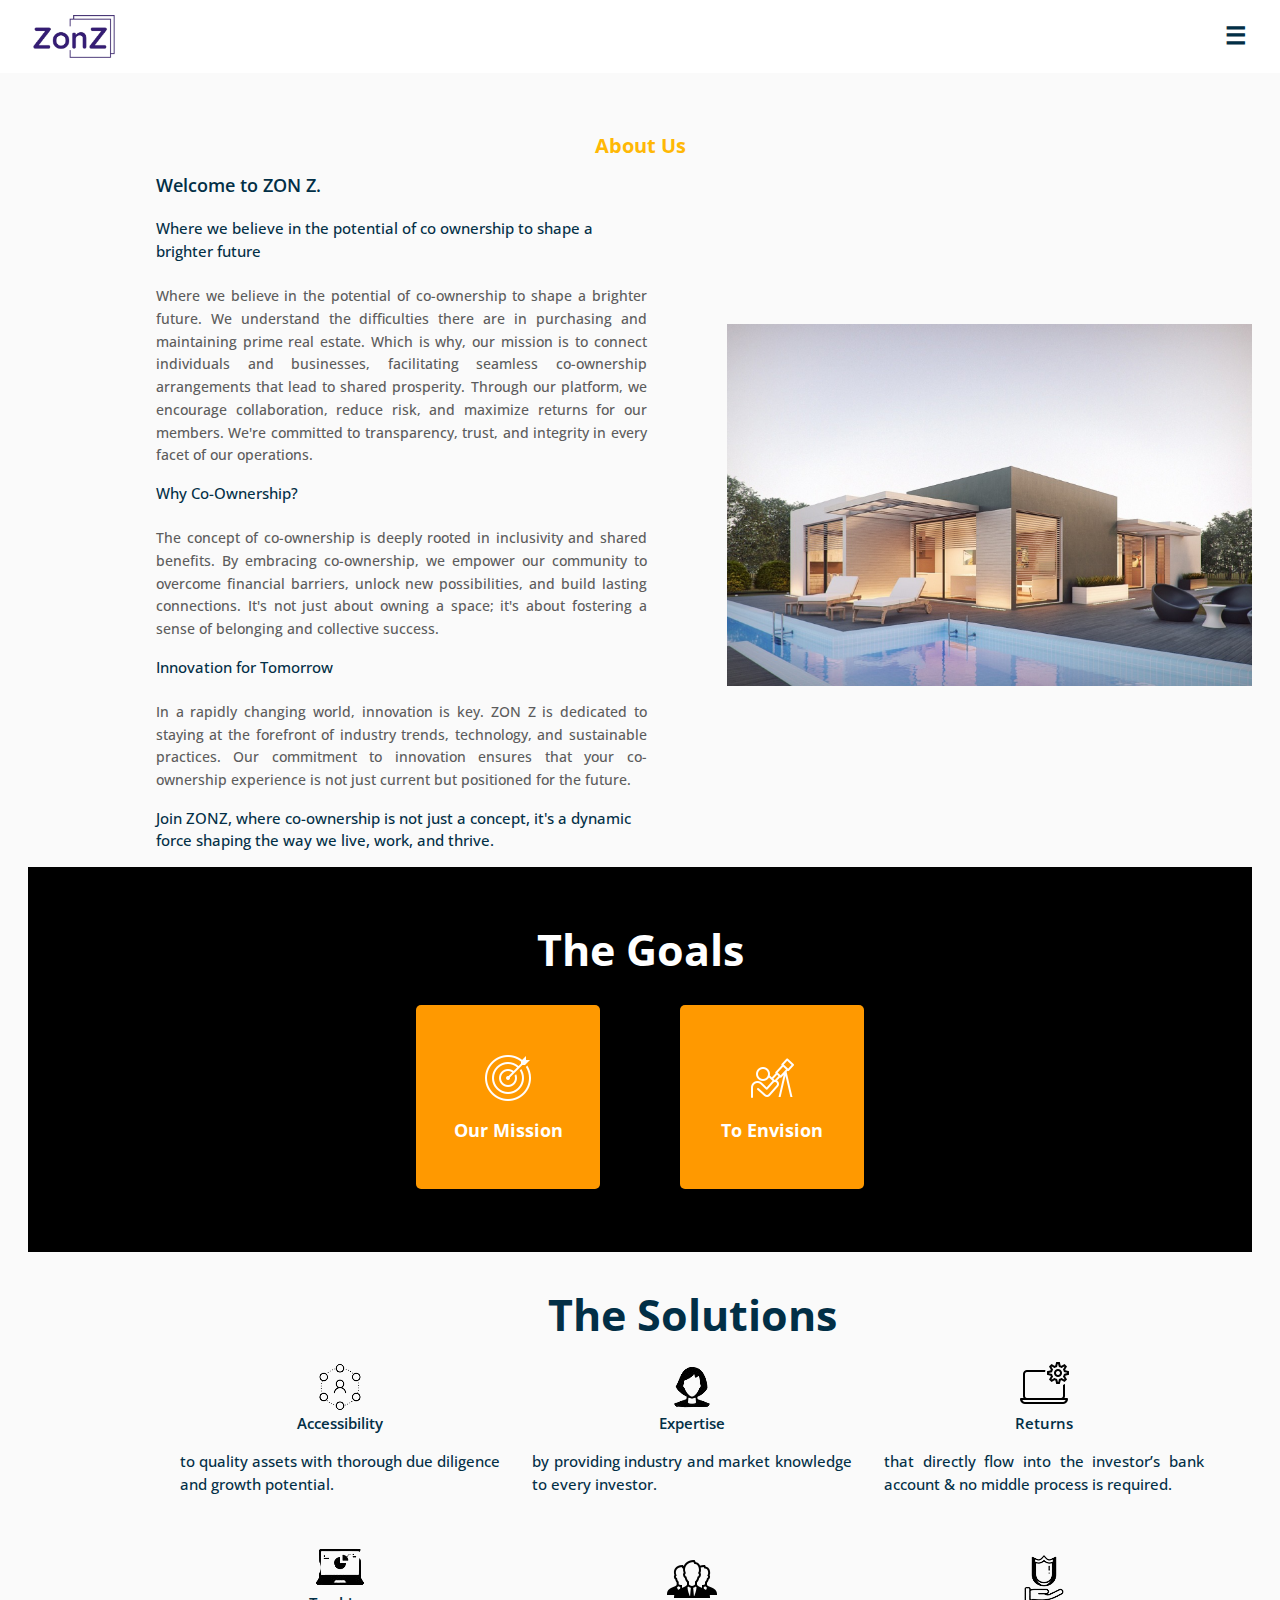
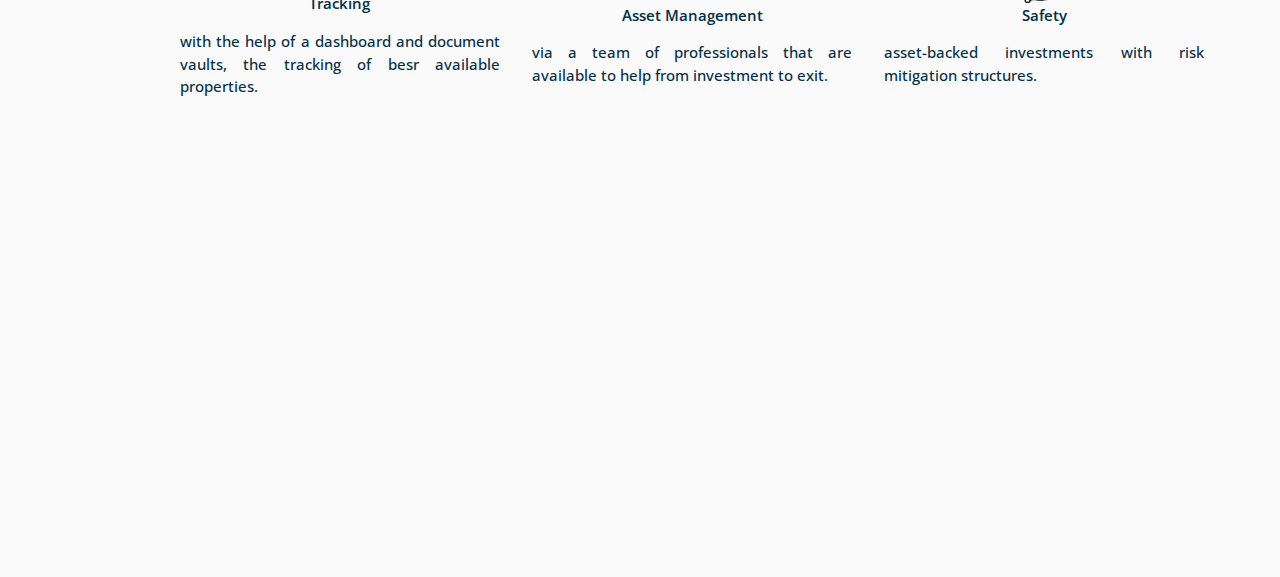
==== commit 72f95afb: "About page final" ====
--- a/about.html
+++ b/about.html
@@ -48,9 +48,9 @@
       </header>
 
       <section>
+        <div><h6 class="aboutpage-heading">About Us</h6>
       <div class="aboutpage_container">
-        <div class="about_column about_column-left">
-          <h6 class="about-heading">About Us</h6>
+        <div class="about_column about_column-left" style="margin-bottom: auto;">
           <h2 class="about_subheading">Welcome to ZON Z.</h2>
           <h6>Where we believe in the potential of co ownership to shape a brighter future</h6><br />
           <p class="speciality">Where we believe in the potential of co-ownership to shape a brighter future. We
@@ -77,97 +77,39 @@
           <img src="public/images/about_img.png" loading="lazy" alt="why choose us">
         </div>
       </div>
-
-      <section class="aboutflipbox">
-        <h1 style="text-align: center;"> The Goals </h1>
+    </div>
+
+      <section class="aboutflipbox" style="background: black;">
+        <h1 style="text-align: center; color: white;"> The Goals </h1>
         <div class="flipboxes">
           <div class="box" >
             <div class="box-content">
               <div class="box-front">
-                <h6>Our Mission</h6>
+                <img src="/public/images/mission.png">
+                <h6 style="margin-top: 1rem;">Our Mission</h6>
               </div>
               <div class="box-back">
-                <img src="/public/images/mission.png">
-                <p style="color: white;"> Is to make co-ownership available to everyone.</p>
+                <p style="color: white; margin-top: auto;"> Is to make co-ownership available to everyone.</p>
               </div>
             </div>
           </div>
           <div class="box">
             <div class="box-content">
               <div class="box-front">
-                <h6> To Envision</h6>
+                <img src="/public/images/vision.png">
+                <h6 style="margin-top: 1rem;"> To Envision</h6>
               </div>
               <div class="box-back">
-                <img src="/public/images/vision.png">
-                <p style="color: white;">A future of shared prosperity through co-ownership.</p>
+                <p style="color: white; margin-top: auto;">A future of shared prosperity through co-ownership.</p>
               </div>
             </div>
           </div>
         </div>
       </section>
 
-    </section>
-      
-    <!-- <section class="flexsection" >
-      <h1 style="text-align: center;">The Goals</h1>
-        <div style="display: flex; justify-content: center; align-items: center">
-
-            <div class="flip-box" style="flex: 1; margin-right: 2rem; justify-content: center; align-items: center">
-              <div class="flip-box-inner">
-                  <div class="flip-box-front">
-                      Our Mission
-                  </div>
-                  <div class="flip-box-back">
-                    <img src="/public/images/mission.png">
-                      Is to make co-ownership available to everyone.
-                  </div>
-              </div>
-          </div>
-
-          <div class="flip-box" style="flex: 1;margin-left: 2rem;">
-            <div class="flip-box-inner">
-                <div class="flip-box-front">
-                    To Envision
-                </div>
-                <div class="flip-box-back">
-                  <img src="/public/images/vision.png">
-                  A future of shared prosperity through co-ownership.
-                </div>
-            </div>
-          </div>
-      </div>
-    </section> -->
-    <!-- <section class="aboutflipbox">
-      <h1 style="text-align: center;"> The Goals </h1>
-      <div class="flipboxes">
-        <div class="box" style="margin-right: 2rem;">
-          <div class="box-content">
-            <div class="box-front">
-              <h6>Our Mission</h6>
-            </div>
-            <div class="box-back">
-              <img src="/public/images/mission.png">
-              <p style="color: white;"> Is to make co-ownership available to everyone.</p>
-            </div>
-          </div>
-        </div>
-        <div class="box" style="margin-left: 2rem;">
-          <div class="box-content">
-            <div class="box-front">
-              <h6> To Envision</h6>
-            </div>
-            <div class="box-back">
-              <img src="/public/images/vision.png">
-              <p style="color: white;">A future of shared prosperity through co-ownership.</p>
-            </div>
-          </div>
-        </div>
-      </div>
-    </section> -->
-    
       <section class="aboutgrid">
-        <h1>The Solutions</h1>
-        <div class="aboutgridcontainer">
+        <h1 style="margin-left: 6.5rem;">The Solutions</h1>
+        <div class="aboutgridcontainer" style="margin-left: 6.5rem;">
             <div class="aboutgridblock">
                 <img src="/public/images/Accessibility.png" class="image-item">
                 <p style="font-weight: 600; ">Accessibility</p>
@@ -181,6 +123,48 @@
             <div class="aboutgridblock">
                 <img src="/public/images/Returns.png" class="image-item">
                 <p style="font-weight: 600;">Returns</p>
+                <p>that directly flow into the investor’s bank account & no middle process is required.</p>
+            </div>
+        </div>
+    
+        <div class="aboutgridcontainer" style="margin-left: 6.5rem;">
+            <div class="aboutgridblock">
+                <img src="/public/images/Tracking.png" class="image-item">
+                <p style="font-weight: 600;">Tracking</p>
+                <p>with the help of a dashboard and document vaults, the tracking of besr available properties.</p>
+            </div>
+            <div class="aboutgridblock">
+                <img src="/public/images/Asset Management.png" class="image-item">
+                <p style="font-weight: 600; ">Asset Management</p>
+                <p>via a team of professionals that are available to help from investment to exit.</p>
+            </div>
+            <div class="aboutgridblock">
+                <img src="/public/images/Safety.png" class="image-item">
+                <p style="font-weight: 600; ">Safety</p>
+                <p>asset-backed investments with risk mitigation structures.</p>
+            </div>
+        </div>
+    </section>
+
+    </section>
+      
+    
+      <!-- <section class="aboutgrid">
+        <h1>The Solutions</h1>
+        <div class="aboutgridcontainer">
+            <div class="aboutgridblock">
+                <img src="/public/images/Accessibility.png" class="image-item">
+                <p style="font-weight: 600; ">Accessibility</p>
+                <p>to quality assets with thorough due diligence and growth potential.</p>
+            </div>
+            <div class="aboutgridblock">
+                <img src="/public/images/Expertise.png" class="image-item">
+                <p style="font-weight: 600; ">Expertise</p>
+                <p>by providing industry and market knowledge to every investor.</p>
+            </div>
+            <div class="aboutgridblock">
+                <img src="/public/images/Returns.png" class="image-item">
+                <p style="font-weight: 600;">Returns</p>
                 <p>that directly flow into the investor’s bank account.</p>
             </div>
         </div>
@@ -202,37 +186,7 @@
                 <p>asset-backed investments with risk mitigation structures</p>
             </div>
         </div>
-    </section>
-
-    <!-- <section class="flexsection" >
-      <div class="flex_container"style="display: flex;">
-    
-        <div class="flip-box" style="flex: 1;">
-          <div class="flip-box-inner">
-            <div class="flip-box-front" style="font-weight: bold;"> 
-              <h1 style="text-align: center; color: white;">Our Mission</h1>
-            </div>
-            <div class="flip-box-back" style="padding: 1rem;  margin-top: 0.5rem;"> 
-              <img src="/public/images/mission.png" style="max-width: 100%; height: auto; margin-bottom: 0.5rem;"> 
-             <p style="font-size: medium; font-weight: bold; color: white;"> Is to make co-ownership available to everyone.</p>
-            </div>
-          </div>
-        </div>
-    
-        <div class="flip-box" style="flex: 1; ">
-          <div class="flip-box-inner">
-            <div class="flip-box-front" style="font-weight: bold;"> 
-              <h1 style="text-align: center;color: white;">To Envision</h1>
-            </div>
-            <div class="flip-box-back" style="padding: 1rem; margin-top: 0.5rem;"> 
-              <img src="/public/images/vision.png" style="max-width: 100%; height: auto; margin-bottom: 0.5rem;">
-              <p style="font-size: medium; font-weight: bold;color: white;">A future of shared prosperity through co-ownership.</p>
-            </div>
-          </div>
-        </div>
-      </div>
-    </section>
-  -->
+    </section> -->
     
     
   
--- a/styles.css
+++ b/styles.css
@@ -1565,7 +1565,7 @@
 .aboutpage_container {
   max-width: 100rem;
   background-color: #FAFAFA;
-  margin: 84px auto;
+  margin:auto;
   /* top:50%; */
   /* padding: 1rem; */
   display: flex;
@@ -1687,6 +1687,7 @@
   .about-heading {
     font-size: 18px;
   }
+
 
   .about_subheading {
     font-size: 16px;
@@ -2223,7 +2224,7 @@
   width:100%;
   height:100%;
   transform-style:preserve-3d ;
-  transition: transform 0.5s;
+  transition: transform 1.4s;
   display: flex;
   flex-direction: column;
   justify-content: center;
@@ -2628,6 +2629,18 @@
   white-space: nowrap;
   text-overflow: ellipsis;
 }
+
+.aboutpage-heading {
+  color: var(--clr-warning);
+  font-size: 20px;
+  font-weight: bold;
+  padding:0;
+  margin-top: 7%; 
+  margin-bottom: 0%; 
+  text-align: center;
+  position: relative;
+}
+
 @media (max-width: 1024px) {
   .blog-text, .blogs-text {
       text-align: center;
@@ -2638,6 +2651,10 @@
 }
 
 @media (max-width: 768px) {
+  .aboutpage-heading{
+    font-size: 18px;
+    margin-top: 10%;
+  }
   .blog-text, .blogs-text {
       text-align: center;
       position: absolute;
@@ -2659,4 +2676,11 @@
     #blog3{
     background-size: cover;
   }
+}
+
+@media(max-width:550px){
+  .aboutpage-heading{
+    font-size: 18px;
+    margin-top: 15%;
+  }
 }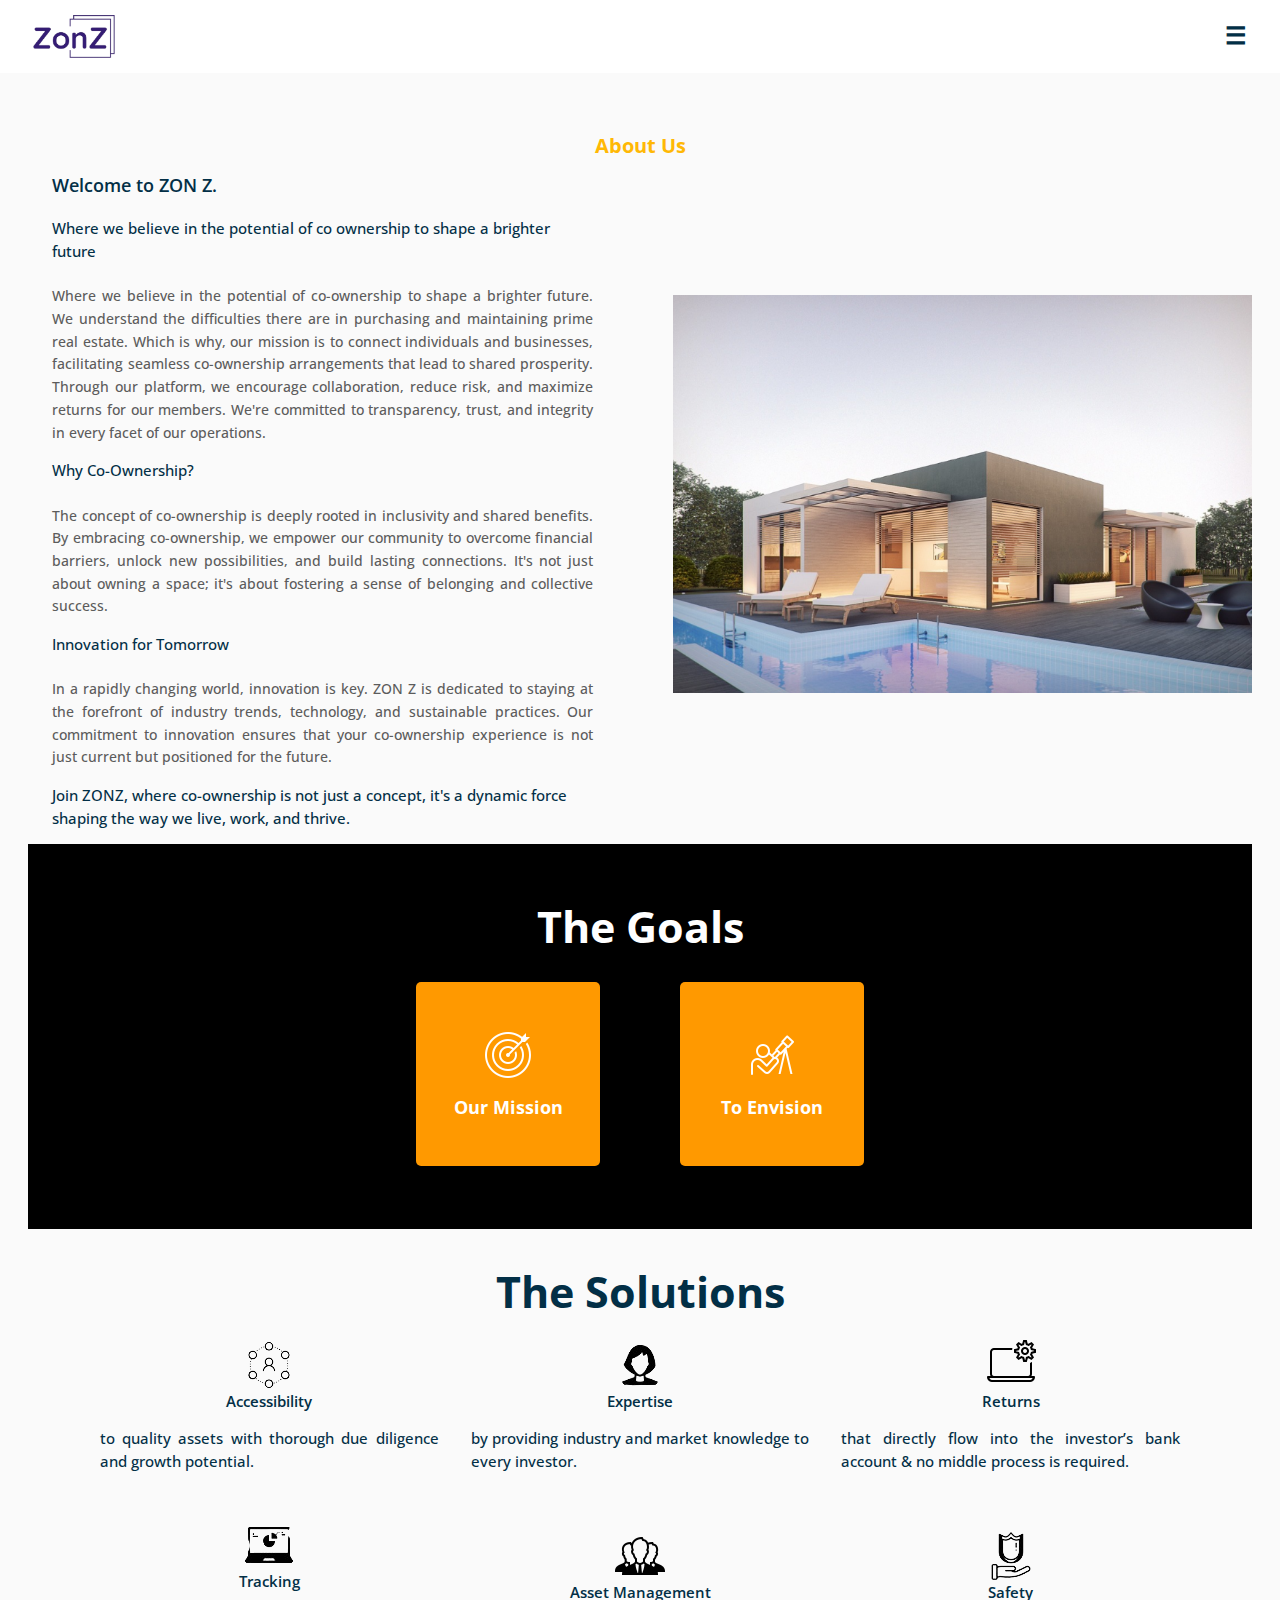
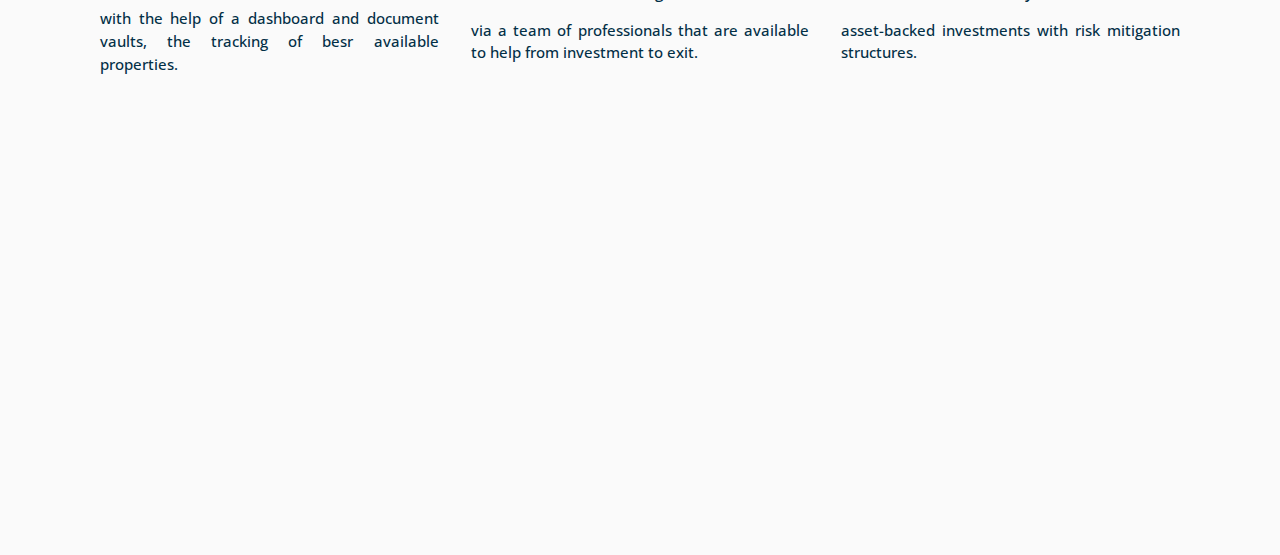
==== commit e9604aef: "Update solution responsiveness" ====
--- a/about.html
+++ b/about.html
@@ -29,11 +29,11 @@
             <div class="width:100%">
               <ul>
                 <li><a href="index.html">Home</a></li>
-                <!-- <li><a href="#features">Why ZON Z</a></li> -->
+                <li><a href="index.html#features">Why ZON Z</a></li>
                 <li><a href="about.html">About Us</a></li>
-                <!-- <li><a href="#process">Process</a></li> -->
-                <li><a href="blog.html">Blogs</a></li>
-                <!-- <li><a href="#faqs">FAQs</a></li> -->
+                <li><a href="index.html#process">Process</a></li>
+                <li><a href="blog.html">Blog</a></li>
+                <li><a href="index.html#faqs">FAQs</a></li>
                 <li>
                     <a href="contact.html">
                     <button>
@@ -50,7 +50,7 @@
       <section>
         <div><h6 class="aboutpage-heading">About Us</h6>
       <div class="aboutpage_container">
-        <div class="about_column about_column-left" style="margin-bottom: auto;">
+        <div class="about_column about_column-left" style="margin-bottom: auto; margin-left:2%;">
           <h2 class="about_subheading">Welcome to ZON Z.</h2>
           <h6>Where we believe in the potential of co ownership to shape a brighter future</h6><br />
           <p class="speciality">Where we believe in the potential of co-ownership to shape a brighter future. We
@@ -108,8 +108,8 @@
       </section>
 
       <section class="aboutgrid">
-        <h1 style="margin-left: 6.5rem;">The Solutions</h1>
-        <div class="aboutgridcontainer" style="margin-left: 6.5rem;">
+        <h1 >The Solutions</h1>
+        <div class="aboutgridcontainer" style="margin-left: 2%; margin-right: 2%;">
             <div class="aboutgridblock">
                 <img src="/public/images/Accessibility.png" class="image-item">
                 <p style="font-weight: 600; ">Accessibility</p>
@@ -127,7 +127,7 @@
             </div>
         </div>
     
-        <div class="aboutgridcontainer" style="margin-left: 6.5rem;">
+        <div class="aboutgridcontainer" style="margin-left: 2%; margin-right: 2%;">
             <div class="aboutgridblock">
                 <img src="/public/images/Tracking.png" class="image-item">
                 <p style="font-weight: 600;">Tracking</p>
@@ -236,11 +236,11 @@
             <div class="container">
               <ul class="foote_bottom_ul_amrc">
                 <li><a href="index.html">Home</a></li>
-                <!-- <li><a href="index.html">Why ZONZ</a></li> -->
+                <li><a href="index.html#features">Why ZON Z</a></li>
                 <li><a href="about.html">About Us</a></li>
-                <!-- <li><a href="index.html">Process</a></li> -->
-                <li><a href="blog.html">Blogs</a></li>
-                <!-- <li><a href="index.html">FAQs</a></li> -->
+                <li><a href="index.html#process">Process</a></li>
+                <li><a href="blog.html">Blog</a></li>
+                <li><a href="index.html#faqs">FAQs</a></li>
                 <li><a href="contact.html">Contact Us</a></li>
               </ul>
             </div>
--- a/styles.css
+++ b/styles.css
@@ -400,9 +400,9 @@
   text-decoration: none;
   -ms-user-select: none;
   user-select: none;
-  padding: var(--padding-base);
+  padding: 8px 8px;
   border-radius: var(--border-radius-base);
-  font-size: var(--fs-300);
+  font-size: 14px;
   /* font-weight: 600; */
   font-weight: 500;
   color: var(--clr-white);
@@ -664,34 +664,6 @@
   font-size: 7vh;
 }
 
-.blog1_heading {
-  /* text-align: left; */
-  margin-top: 2rem;
-  font-size: 7vh;
-  margin-left: 10%;
-  text-align: center;
-  padding: 0%;
-  opacity: 0;
-  transition: opacity 0.5s ease-in-out, transform 0.5s ease-in-out;
-}
-
-
-.blog2_heading{
-  margin-top: 2rem;
-  font-size: 7vh;
-  text-align: center;
-  opacity: 0;
-  transition: opacity 0.5s ease-in-out, transform 0.5s ease-in-out;
-}
-
-.blog3_heading{
-  margin-top: 1rem;
-  font-size: 7vh;
-  text-align: center;
-  opacity: 0;
-  padding: 0;
-  transition: opacity 0.5s ease-in-out, transform 0.5s ease-in-out;
-}
 
 .subsection1_heading {
   /* text-align: center; */
@@ -713,14 +685,6 @@
     font-size: 4vh;
   }
 
-  .blog2_heading{
-    font-size: 4vh;
-  }
-
-  .blog3_heading{
-    font-size: 4vh;
-  }
-
   .subsection1_heading {
     font-size: 2vh;
   }
@@ -739,21 +703,6 @@
   .section2_heading {
     font-size: 7vh;
     margin-top: -16rem;
-  }
-
-  .blog1_heading{
-    font-size: 7vh;
-    margin-top: -23rem;
-  }
-
-  .blog2_heading{
-    font-size: 7vh;
-    margin-top: -23rem;
-  }
-
-  .blog3_heading{
-    font-size: 7vh;
-    margin-top: -23rem;
   }
 
   .subsection1_heading {
@@ -774,16 +723,6 @@
 /* Desktop styles */
 @media (min-width: 1025px) {
   .section1_heading {
-    font-size: 7vh;
-    margin-top: 3rem;
-  }
-  
-  .blog2_heading{
-    font-size: 7vh;
-    margin-top: 3rem;
-  }
-
-  .blog3_heading{
     font-size: 7vh;
     margin-top: 3rem;
   }
@@ -2542,70 +2481,23 @@
   transition: filter 0.5s ease-in-out;
 }
 
-#blogs1{
-  background: url("public/images/blog_1.png") no-repeat center fixed;
-  background-size: cover;
-  color: #fff;
-  height: 600px;
-  padding: 0%;
-  opacity: 0;
-  transition: opacity 0.5s ease-in-out;
-}
-
-#blogs2{
-  background: url("public/images/blog_2.png") no-repeat center fixed;
-  background-size: cover;
-  color: #fff;
-  height: 600px;
-  opacity: 0;
-  transition: opacity 0.5s ease-in-out;
-}
-
-#blogs3{
-  background: url("public/images/blog_3.png") no-repeat center fixed;
-  background-size: cover;
-  color: #fff;
-  height: 600px;
-  opacity: 0;
-  transition: opacity 0.5s ease-in-out;
-}
-
 #example2.visible {
   filter: blur(0);
 }
 
-#blogs1.loaded {
+/* #blogs1.loaded {
   opacity: 1;
-}
-
-#blogs2.loaded {
-  opacity: 1;
-}
-
-#blogs3.loaded {
-  opacity: 1;
-}
+} */
 
 #example2 .blog-text {
   opacity: 0;
   transition: opacity 0.5s ease-in-out;
 }
 
-#blogs1.loaded .blog1_heading {
+/* #blogs1.loaded .blog1_heading {
   opacity: 1;
   transform: translateY(-10px);
-}
-
-#blogs2.loaded .blog2_heading {
-  opacity: 1;
-  transform: translateY(-10px);
-}
-
-#blogs3.loaded .blog3_heading {
-  opacity: 1;
-  transform: translateY(-10px);
-}
-
+} */
 
 #example2 .blog-text.visible {
   opacity: 1;
@@ -2620,7 +2512,7 @@
   
 }
 
-.blogs-text {
+/* .blogs-text {
   text-align: center;
   position: absolute;
   color: white;
@@ -2628,7 +2520,7 @@
   padding: 0;
   white-space: nowrap;
   text-overflow: ellipsis;
-}
+} */
 
 .aboutpage-heading {
   color: var(--clr-warning);
@@ -2642,7 +2534,7 @@
 }
 
 @media (max-width: 1024px) {
-  .blog-text, .blogs-text {
+  .blog-text {
       text-align: center;
       position: absolute;
       bottom: -12%;
@@ -2655,24 +2547,13 @@
     font-size: 18px;
     margin-top: 10%;
   }
-  .blog-text, .blogs-text {
+  .blog-text{
       text-align: center;
       position: absolute;
       bottom: 40%;
       color: white;
     }
 
-    .blog1_heading, .blog2_heading, .blog3_heading{
-    margin-top: -2rem;
-    }
-    .blog2_heading{
-      font-size: 7vh;
-    }
-    .blog3_heading{
-      font-size: 4.8vh;
-      font-weight: bold;
-      padding: 0%;
-    }
     #blog3{
     background-size: cover;
   }
@@ -2683,4 +2564,128 @@
     font-size: 18px;
     margin-top: 15%;
   }
+}
+
+#blogs1 {
+  background: url("public/images/blog_1.png") no-repeat center;
+  background-size: cover;
+  color: #fff;
+  min-height: 100vh;
+  padding: 0;
+  opacity: 0;
+  transition: opacity 0.5s ease-in-out;
+}
+
+#blogs2{
+  background: url("public/images/blog_2.png") no-repeat center fixed;
+  background-size: cover;
+  color: #fff;
+  min-height: 100vh;
+  padding: 0;
+  opacity: 0;
+  transition: opacity 0.5s ease-in-out;
+}
+
+#blogs3{
+  background: url("public/images/blog_3.png") no-repeat center fixed;
+  background-size: cover;
+  color: #fff;
+  min-height: 100vh;
+  padding: 0;
+  opacity: 0;
+  transition: opacity 0.5s ease-in-out;
+}
+
+#blogs1.loaded {
+  opacity: 1;
+}
+#blogs2.loaded {
+  opacity: 1;
+}
+
+#blogs3.loaded {
+  opacity: 1;
+}
+
+#blogs1.loaded .blog1_heading {
+  opacity: 1;
+  transform: translateY(-10px);
+}
+
+#blogs2.loaded .blog2_heading {
+  opacity: 1;
+  transform: translateY(-10px);
+}
+
+#blogs3.loaded .blog3_heading {
+  opacity: 1;
+  transform: translateY(-10px);
+}
+
+
+.blogs-text {
+  text-align: center;
+  position: absolute;
+  color: white;
+  text-shadow: 2px 2px 4px rgba(0, 0, 0, 0.7), -2px -2px 4px rgba(255, 255, 255, 0.7);
+  bottom: 30%;
+  left: 5%;
+  right:5%;
+  /* white-space: nowrap; */
+  text-overflow: ellipsis;
+  overflow: hidden;
+  padding: 10px;
+  border-radius: 10px;
+}
+
+.blog1_heading, .blog2_heading, .blog3_heading {
+  font-size: 6.5vh;
+  margin-top: 2rem;
+  text-align: center;
+  margin-left:auto;
+  margin-right:auto;
+  padding: 0;
+  opacity: 0;
+  transition: opacity 0.5s ease-in-out, transform 0.5s ease-in-out;
+}
+
+
+@media (max-width: 1024px) {
+  .blog1_heading, .blog2_heading, .blog3_heading,.blogs-text {
+    text-align: center;
+  }
+  .blog1_heading, .blog2_heading, .blog3_heading {
+    font-size: 5vh;
+  }
+}
+
+@media (max-width: 768px) {
+  .blog1_heading,
+  .blogs-text, .blog2_heading, .blog3_heading {
+    text-align: center;
+  }
+
+  /* .blog1_heading {
+    font-size: 4.5vh;
+  }
+  .blog2_heading, .blog3_heading {
+    font-size: 4vh;
+  } */
+}
+
+@media (max-width: 500px) {
+  .blog1_heading,
+  .blogs-text, .blog2_heading, .blog3_heading {
+    /* text-align: center; */
+    font-size: 3.5vh;
+  }
+
+  /* .blog1_heading {
+    font-size: 3.5vh;
+  }
+  .blog2_heading, .blog3_heading {
+    font-size: 2.8vh;
+    font-weight: bolder;
+
+  } */
 }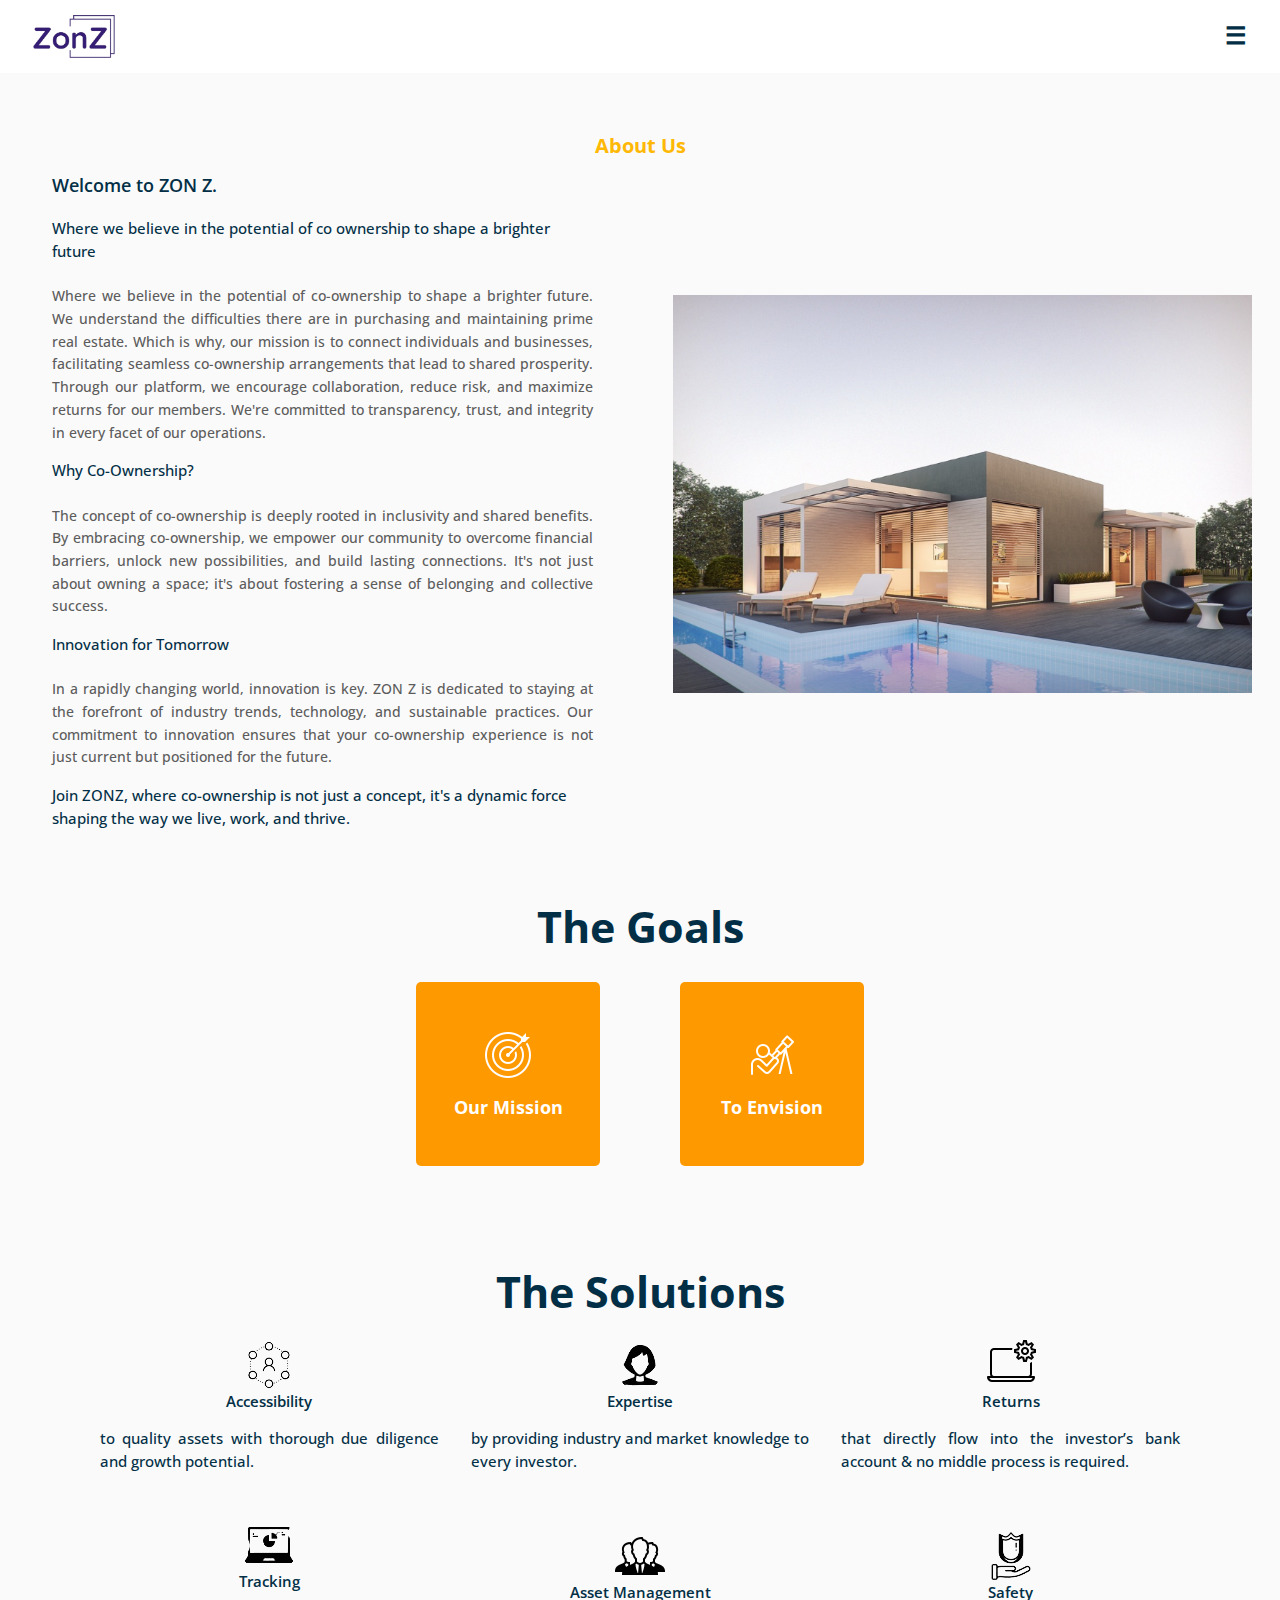
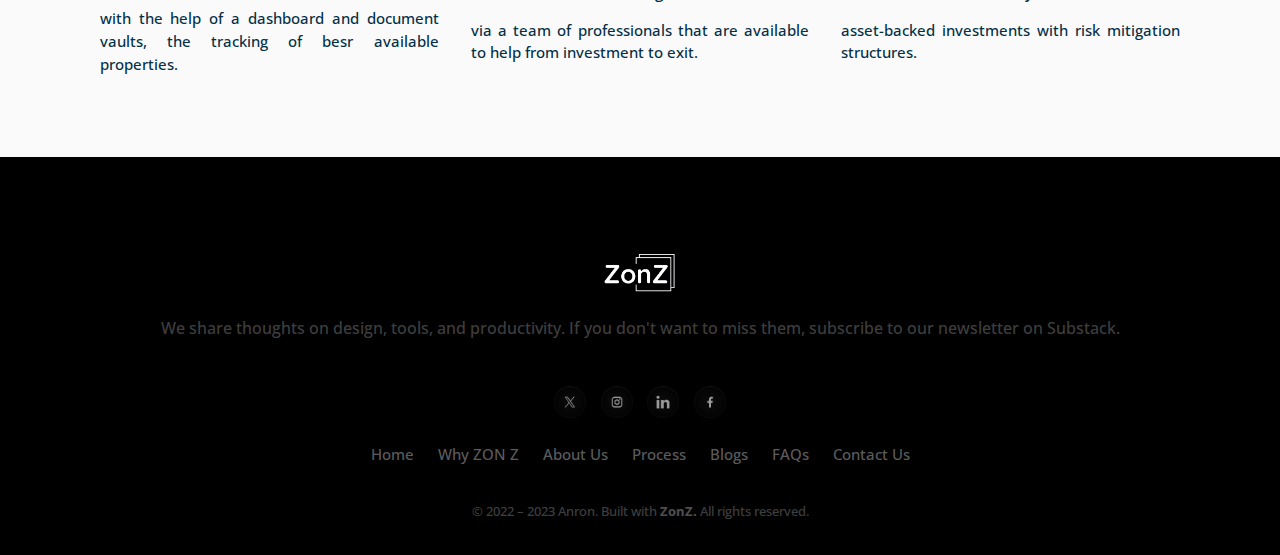
==== commit 38cb7dff: "Add new blog & update animation of footer" ====
--- a/about.html
+++ b/about.html
@@ -32,7 +32,7 @@
                 <li><a href="index.html#features">Why ZON Z</a></li>
                 <li><a href="about.html">About Us</a></li>
                 <li><a href="index.html#process">Process</a></li>
-                <li><a href="blog.html">Blog</a></li>
+                <li><a href="blog.html">Blogs</a></li>
                 <li><a href="index.html#faqs">FAQs</a></li>
                 <li>
                     <a href="contact.html">
@@ -79,8 +79,8 @@
       </div>
     </div>
 
-      <section class="aboutflipbox" style="background: black;">
-        <h1 style="text-align: center; color: white;"> The Goals </h1>
+      <section class="aboutflipbox">
+        <h1 style="text-align: center; "> The Goals </h1>
         <div class="flipboxes">
           <div class="box" >
             <div class="box-content">
@@ -239,7 +239,7 @@
                 <li><a href="index.html#features">Why ZON Z</a></li>
                 <li><a href="about.html">About Us</a></li>
                 <li><a href="index.html#process">Process</a></li>
-                <li><a href="blog.html">Blog</a></li>
+                <li><a href="blog.html">Blogs</a></li>
                 <li><a href="index.html#faqs">FAQs</a></li>
                 <li><a href="contact.html">Contact Us</a></li>
               </ul>
@@ -313,24 +313,24 @@
   //   }
   // });
 
-  document.addEventListener('DOMContentLoaded', function () {
-  const footerSection = document.querySelector('.footersection');
-
-  if (footerSection) {
-    footerSection.classList.add('show');
-
-    window.addEventListener('scroll', function () {
-      if (isElementInViewport(footerSection) && !footerSection.classList.contains('animate')) {
-        footerSection.classList.add('animate');
-      }
-    });
-
-    function isElementInViewport(element) {
-      const rect = element.getBoundingClientRect();
-      return rect.top <= window.innerHeight / 2;
-    }
-  }
-});
+//   document.addEventListener('DOMContentLoaded', function () {
+//   const footerSection = document.querySelector('.footersection');
+
+//   if (footerSection) {
+//     footerSection.classList.add('show');
+
+//     window.addEventListener('scroll', function () {
+//       if (isElementInViewport(footerSection) && !footerSection.classList.contains('animate')) {
+//         footerSection.classList.add('animate');
+//       }
+//     });
+
+//     function isElementInViewport(element) {
+//       const rect = element.getBoundingClientRect();
+//       return rect.top <= window.innerHeight / 2;
+//     }
+//   }
+// });
 
       </script>
     </body>
--- a/styles.css
+++ b/styles.css
@@ -2296,14 +2296,14 @@
   display: flex;
   flex-direction: column;
   align-items: center;
-  opacity: 0;
+  opacity: 1;
   transition: opacity 1s ease-in-out;
   position: relative;
 }
 
-.footersection.animate {
+/* .footersection.animate {
   opacity: 1;
-}
+} */
 
 .follow_substack,
 .social-icons {
@@ -2485,19 +2485,10 @@
   filter: blur(0);
 }
 
-/* #blogs1.loaded {
-  opacity: 1;
-} */
-
 #example2 .blog-text {
   opacity: 0;
   transition: opacity 0.5s ease-in-out;
 }
-
-/* #blogs1.loaded .blog1_heading {
-  opacity: 1;
-  transform: translateY(-10px);
-} */
 
 #example2 .blog-text.visible {
   opacity: 1;
@@ -2596,6 +2587,16 @@
   transition: opacity 0.5s ease-in-out;
 }
 
+#blogs4 {
+  background: url("public/images/blog4.png") no-repeat center;
+  background-size: cover;
+  color: #fff;
+  min-height: 100vh;
+  padding: 0;
+  opacity: 0;
+  transition: opacity 0.5s ease-in-out;
+}
+
 #blogs1.loaded {
   opacity: 1;
 }
@@ -2604,6 +2605,10 @@
 }
 
 #blogs3.loaded {
+  opacity: 1;
+}
+
+#blogs4.loaded {
   opacity: 1;
 }
 
@@ -2618,6 +2623,11 @@
 }
 
 #blogs3.loaded .blog3_heading {
+  opacity: 1;
+  transform: translateY(-10px);
+}
+
+#blogs4.loaded .blog4_heading {
   opacity: 1;
   transform: translateY(-10px);
 }
@@ -2631,14 +2641,13 @@
   bottom: 30%;
   left: 5%;
   right:5%;
-  /* white-space: nowrap; */
   text-overflow: ellipsis;
   overflow: hidden;
   padding: 10px;
   border-radius: 10px;
 }
 
-.blog1_heading, .blog2_heading, .blog3_heading {
+.blog1_heading, .blog2_heading, .blog3_heading,.blog4_heading {
   font-size: 6.5vh;
   margin-top: 2rem;
   text-align: center;
@@ -2651,41 +2660,26 @@
 
 
 @media (max-width: 1024px) {
-  .blog1_heading, .blog2_heading, .blog3_heading,.blogs-text {
+  .blogs-text {
     text-align: center;
   }
-  .blog1_heading, .blog2_heading, .blog3_heading {
-    font-size: 5vh;
+  .blog1_heading, .blog4_heading, .blog2_heading, .blog3_heading {
+    /* font-size: 5vh; */
+    text-align: center;
   }
 }
 
 @media (max-width: 768px) {
-  .blog1_heading,
+  .blog1_heading,.blog4_heading,
   .blogs-text, .blog2_heading, .blog3_heading {
     text-align: center;
-  }
-
-  /* .blog1_heading {
-    font-size: 4.5vh;
-  }
-  .blog2_heading, .blog3_heading {
+    font-size: 5.5vh;
+  }
+}
+
+@media (max-width: 500px) {
+  .blog1_heading,.blog4_heading,
+  .blogs-text, .blog2_heading, .blog3_heading {
     font-size: 4vh;
-  } */
-}
-
-@media (max-width: 500px) {
-  .blog1_heading,
-  .blogs-text, .blog2_heading, .blog3_heading {
-    /* text-align: center; */
-    font-size: 3.5vh;
-  }
-
-  /* .blog1_heading {
-    font-size: 3.5vh;
-  }
-  .blog2_heading, .blog3_heading {
-    font-size: 2.8vh;
-    font-weight: bolder;
-
-  } */
+  }
 }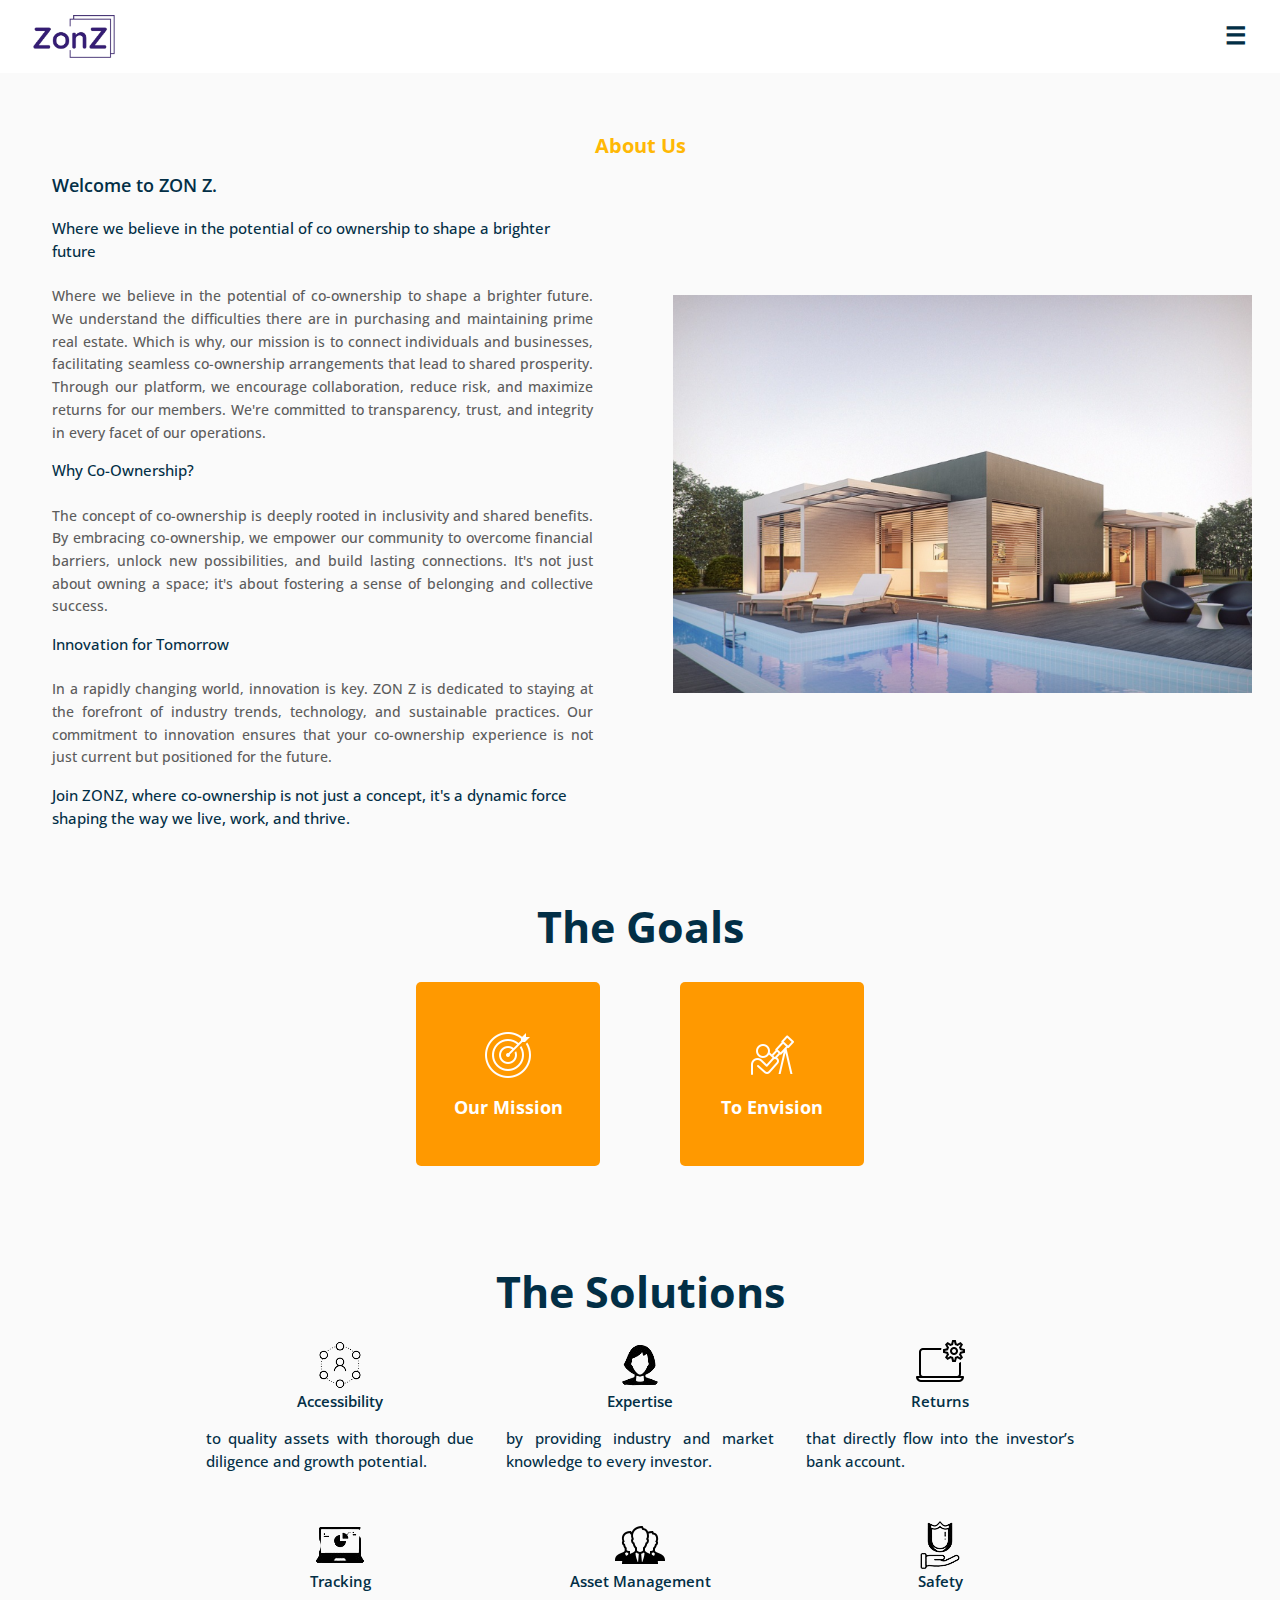
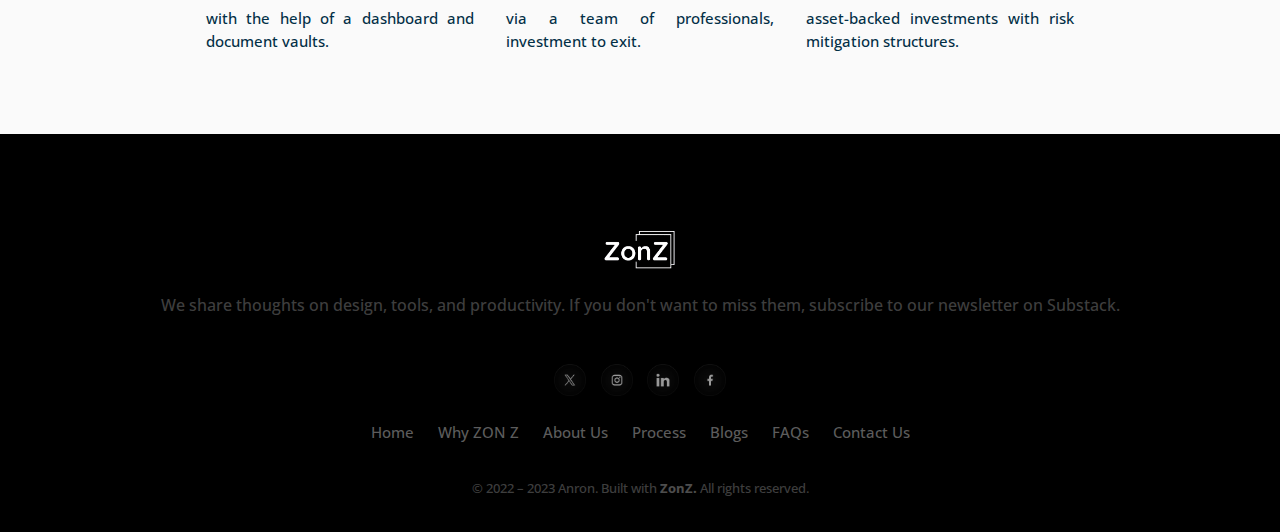
==== commit 865c9c79: "Update contact footer" ====
--- a/about.html
+++ b/about.html
@@ -123,7 +123,7 @@
             <div class="aboutgridblock">
                 <img src="/public/images/Returns.png" class="image-item">
                 <p style="font-weight: 600;">Returns</p>
-                <p>that directly flow into the investor’s bank account & no middle process is required.</p>
+                <p>that directly flow into the investor’s bank account.</p>
             </div>
         </div>
     
@@ -131,12 +131,12 @@
             <div class="aboutgridblock">
                 <img src="/public/images/Tracking.png" class="image-item">
                 <p style="font-weight: 600;">Tracking</p>
-                <p>with the help of a dashboard and document vaults, the tracking of besr available properties.</p>
+                <p>with the help of a dashboard and document vaults.</p>
             </div>
             <div class="aboutgridblock">
                 <img src="/public/images/Asset Management.png" class="image-item">
                 <p style="font-weight: 600; ">Asset Management</p>
-                <p>via a team of professionals that are available to help from investment to exit.</p>
+                <p>via a team of professionals, investment to exit.</p>
             </div>
             <div class="aboutgridblock">
                 <img src="/public/images/Safety.png" class="image-item">
--- a/styles.css
+++ b/styles.css
@@ -2340,6 +2340,8 @@
    margin-bottom:2rem;
    padding:0 1rem;
    transition: transform 0.5s ease-in-out;
+   word-wrap: break-word; 
+   width: 300px;
 }
 .image-item img{
   height:50px;
@@ -2350,6 +2352,8 @@
 .aboutgridblock:hover,
 .aboutgridblock:hover img {
   transform: scale(1.1);
+  background-color: white;
+  cursor: pointer;
 }
 
 @media (max-width: 800px) {
